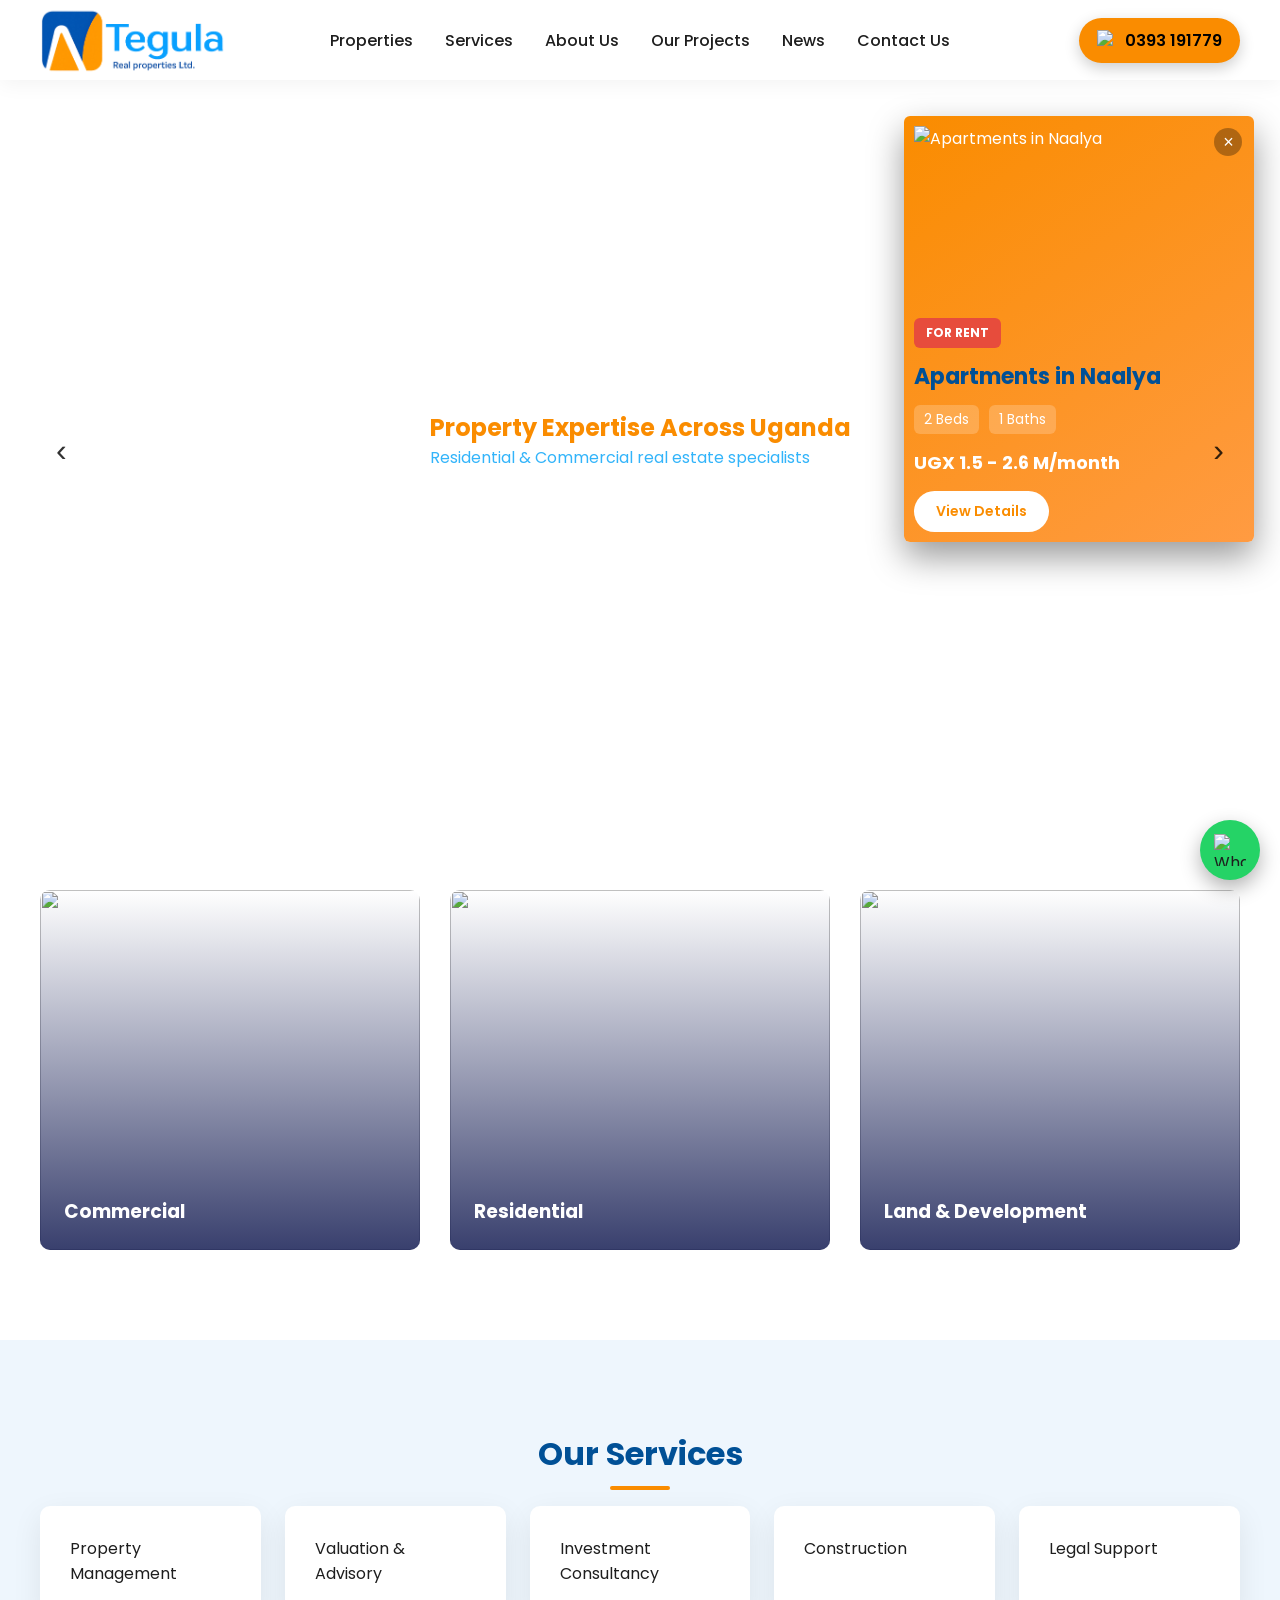
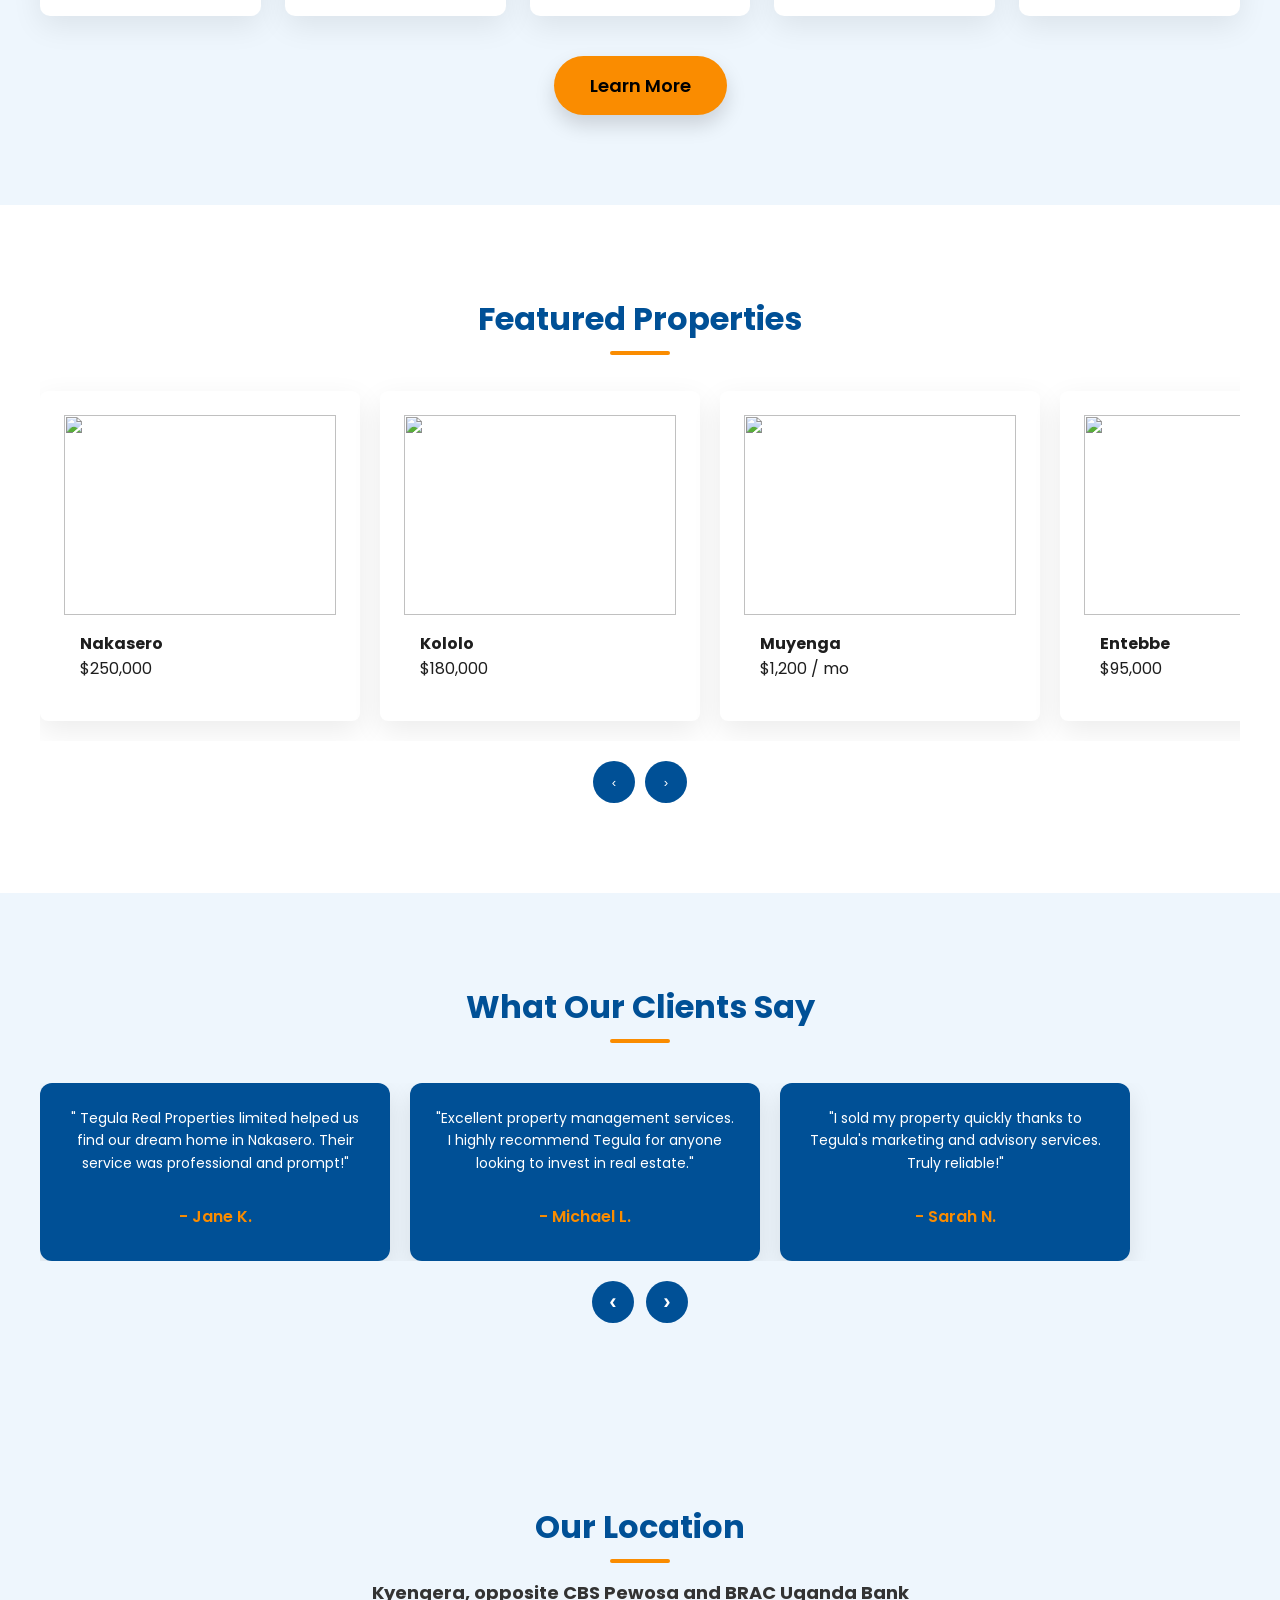
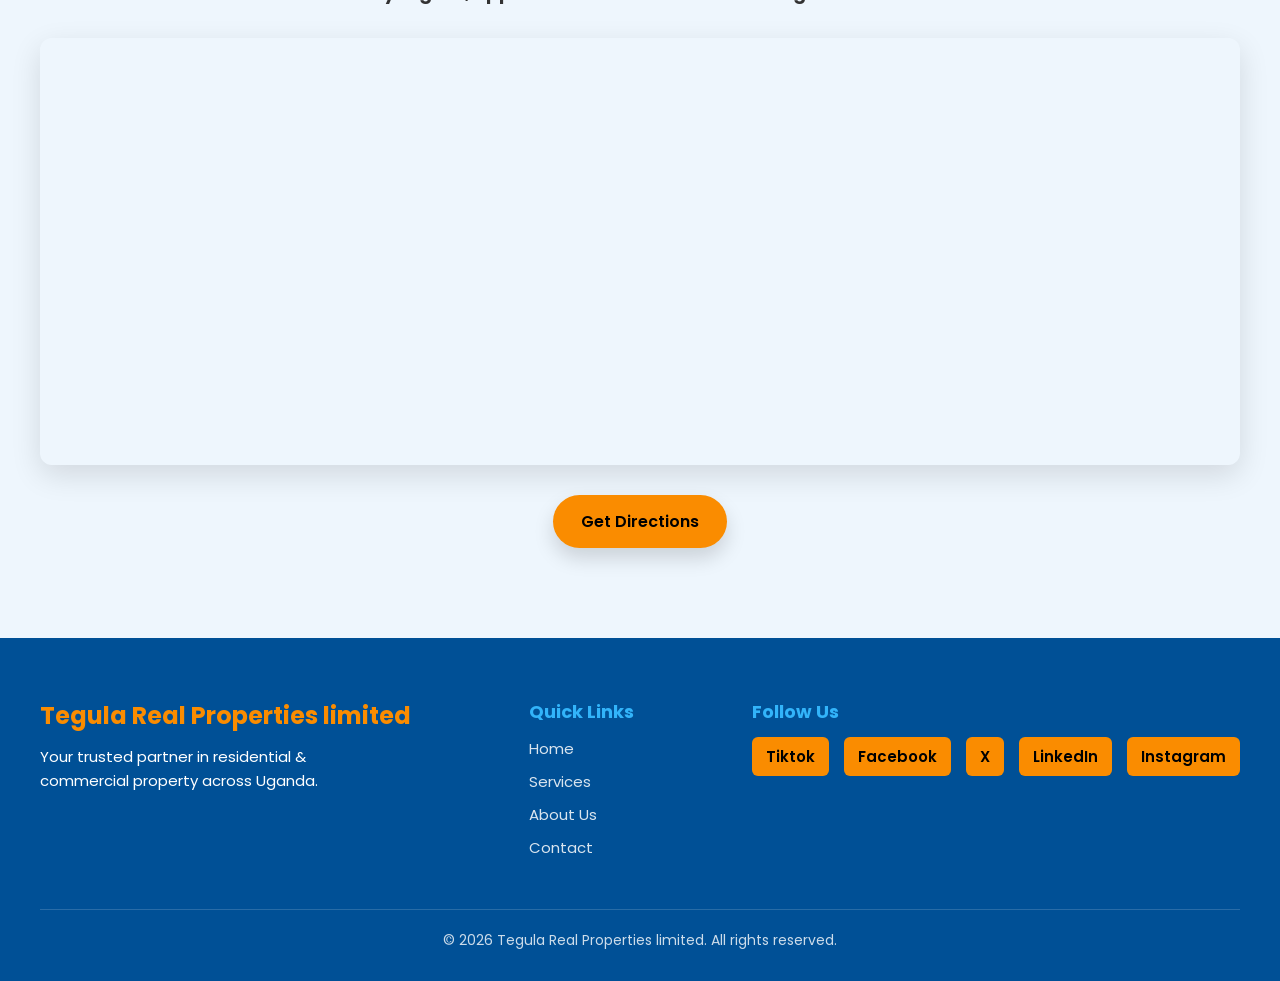
==== index.html @ c31835d8 "added orange section to hero section" ====
<!DOCTYPE html>
<html lang="en">
<head>
  <meta charset="UTF-8" />
  <meta name="viewport" content="width=device-width, initial-scale=1.0" />
  <title> Tegula Real Properties limited</title>
  <link rel="preconnect" href="https://fonts.googleapis.com">
  <link rel="preconnect" href="https://fonts.gstatic.com" crossorigin>
  <link href="https://fonts.googleapis.com/css2?family=Poppins:wght@300;400;500;600;700&display=swap" rel="stylesheet">
  <link rel="stylesheet" href="css/style.css" />
</head>
<body>


  <!-- Header -->
  <header class="header">
    <div class="nav">
  <div class="logo">
  <a href="/">
    <img src="images/logo (1).png" alt="Tegula Real Estate Logo">
  </a>
</div>

  <ul class="menu" id="menu">
    <li class="has-mega">
      <a href="properties.html">Properties</a>
      <div class="mega">
        <div>
          <h4>Residential</h4>
          <a href="#">Buy Home</a>
          <a href="#">Rent Home</a>
          <a href="#">Land for Sales</a>
          <a href="#">New Developments</a>
        </div>
        <div>
          <h4>Commercial</h4>
          <a href="#">Offices</a>
          <a href="#">Retail</a>
          <a href="#">Industrial</a>
        </div>
      </div>
    </li>
    <li><a href="services.html">Services</a></li>
    <li><a href="about.html">About Us</a></li>
    <li><a href="ourProjects.html"> Our Projects</a></li>
      <li><a href="news.html">News</a></li>
    <li><a href="contact.html">Contact Us</a></li>
  </ul>

  <!-- Contact Button -->
  <a href="#"  class="contact-btn">
    <img src="https://img.icons8.com/ios-filled/24/ffffff/phone.png" alt="Call Icon" />
   0393 191779
  </a>
  

  <!-- Hamburger for mobile -->
  <button class="hamburger" id="hamburger">
    <span></span><span></span><span></span>
  </button>
</div>

  </header>

  <!-- Hero -->
 <!-- Hero Carousel -->
<section class="hero-carousel">
  <div class="carousel-slides">

    <!-- Slide 1 -->
    <div class="hero-slide active" style="background-image: url('https://res.cloudinary.com/detidz8zk/image/upload/v1769344446/DSC_0732_house_2_kdxwvy.webp');">
      <div class="orange-swipe"></div>

      <div class="hero-content">
        <h1>Property Expertise Across Uganda</h1>
        <p>Residential & Commercial real estate specialists</p>
      </div>
    </div>

    <!-- Slide 2 -->
    <div class="hero-slide" style="background-image: url('https://res.cloudinary.com/detidz8zk/image/upload/v1769344452/unnamed_1_lubowa_bhptth.webp');">
      <div class="orange-swipe"></div>

      <div class="hero-content">
        <h1>Find Your Dream Home</h1>
        <p>Luxury and affordable options available</p>
      </div>
    </div>

    <!-- Slide 3 -->
    <div class="hero-slide" style="background-image: url('https://res.cloudinary.com/detidz8zk/image/upload/v1769344445/2021-03-07_gardens_xfcafj.webp');">
      <div class="orange-swipe"></div>

      <div class="hero-content">
        <h1>Commercial Spaces for Your Business</h1>
        <p>Prime locations across Kampala</p>
      </div>
    </div>

  </div>

  <!-- 🔶 ORANGE PROPERTY CARD -->
  <!-- Floating Orange Card -->
  <div class="property-card">
    <div class="tag">For Sale</div>
    <h2>3 Bedroom Apartment</h2>
    <ul class="features">
      <li>3 Beds</li>
      <li>2 Baths</li>
      <li>1200 sqft</li>
    </ul>
    <div class="price">$350,000</div>
    <a href="/ourProjects.html" class="cta-btn">View Details</a>
  </div>
</section>


  <!-- Carousel Controls-->
  <div class="hero-controls">
    <button class="prev-slide">‹</button>
    <button class="next-slide">›</button>
  </div>
   
</section>


<!-- Floating WhatsApp Button -->
<a href="https://wa.me/256748922497" target="_blank" class="whatsapp-float">
    <img src="https://img.icons8.com/ios-filled/32/ffffff/whatsapp.png" alt="WhatsApp">
  </a>




  <!-- Market Tiles -->
  <section class="section reveal">
    <div class="tiles">
      <div class="tile">
        <img src="https://res.cloudinary.com/detidz8zk/image/upload/v1769344453/apartment_4_rdo51n.webp" />
        <div class="overlay"><h3>Commercial</h3></div>
      </div>
      <div class="tile">
        <img src="https://res.cloudinary.com/detidz8zk/image/upload/v1769344434/2022-12-05_house_3_caa3pz.webp" />
        <div class="overlay"><h3>Residential</h3></div>
      </div>
      <div class="tile">
        <img src="https://res.cloudinary.com/detidz8zk/image/upload/v1769344434/2024-01-02_1_tuzawh.webp" />
        <div class="overlay"><h3>Land & Development</h3></div>
      </div>
    </div>
  </section>

  <!-- Services -->
  <section id="services" class="section muted reveal">
    <h2 class="center">Our Services</h2>
    <div class="grid-4">
      <div class="service-card">Property Management</div>
      <div class="service-card">Valuation & Advisory</div>
      <div class="service-card">Investment Consultancy</div>
      <div class="service-card">Construction</div>
      <div class="service-card">Legal Support</div>
    </div>

    <div class="cta-container">
  <a href="services.html" class="cta-button">Learn More</a>
</div>

  </section>

  <!-- Featured Properties -->
  <section class="section reveal">
    <h2 class="center">Featured Properties</h2>
    <div class="carousel">
      <div class="track" id="track">
        <div class="card"><img src="https://images.unsplash.com/photo-1580587771525-78b9dba3b914?q=80&w=1200"><div class="info"><strong>Nakasero</strong><br/>$250,000</div></div>
        <div class="card"><img src="https://images.unsplash.com/photo-1600585154340-be6161a56a0c?q=80&w=1200"><div class="info"><strong>Kololo</strong><br/>$180,000</div></div>
        <div class="card"><img src="https://images.unsplash.com/photo-1599423300746-b62533397364?q=80&w=1200"><div class="info"><strong>Muyenga</strong><br/>$1,200 / mo</div></div>
        <div class="card"><img src="https://images.unsplash.com/photo-1502005229762-cf1b2da7c5d6?q=80&w=1200"><div class="info"><strong>Entebbe</strong><br/>$95,000</div></div>
      </div>
    </div>
    <div class="controls">
      <button onclick="slide(-1)">‹</button>
      <button onclick="slide(1)">›</button>
    </div>
  </section>

<!-- Testimonials -->
<section id="testimonials" class="section muted reveal">
  <h2 class="center">What Our Clients Say</h2>
  <div class="testimonial-carousel">
    <div class="testimonial-track" id="testimonialTrack">
      <div class="testimonial-card">
        <p>" Tegula Real Properties limited helped us find our dream home in Nakasero. Their service was professional and prompt!"</p>
        <h4>- Jane K.</h4>
      </div>
      <div class="testimonial-card">
        <p>"Excellent property management services. I highly recommend Tegula for anyone looking to invest in real estate."</p>
        <h4>- Michael L.</h4>
      </div>
      <div class="testimonial-card">
        <p>"I sold my property quickly thanks to Tegula's marketing and advisory services. Truly reliable!"</p>
        <h4>- Sarah N.</h4>
      </div>
    </div>
  </div>
  <div class="testimonial-controls">
    <button onclick="testimonialSlide(-1)">‹</button>
    <button onclick="testimonialSlide(1)">›</button>
  </div>
</section>



  <!-- Insights 
  <section id="insights" class="section muted reveal">
    <h2 class="center">Insights</h2>
    <div class="grid-3">
      <article class="insight">Uganda Property Market Outlook</article>
      <article class="insight">Commercial Trends 2026</article>
      <article class="insight">Residential Investment Guide</article>
    </div>
  </section>
-->
  <!-- Reports 
  <section id="reports" class="section reveal">
    <h2 class="center">Market Reports</h2>
    <div class="grid-3">
      <div class="report">Kampala Office Report</div>
      <div class="report">Retail Market Review</div>
      <div class="report">Land & Development Brief</div>
    </div>
  </section>
-->
  <!-- Location Map -->
  
<!-- Location Map Section -->
<section id="location" class="section muted reveal">
  <h2 class="center">Our Location</h2>
  <p class="center"><strong>Kyengera, opposite CBS Pewosa and BRAC Uganda Bank</strong></p>

  <div style="max-width:1200px; margin:30px auto; overflow:hidden; border-radius:12px; box-shadow:0 10px 30px rgba(0,0,0,.12)">
    <iframe
      src="https://www.google.com/maps?q=Kyengera%20CBS%20Poweza%20BRAC&output=embed"
      width="100%"
      height="420"
      style="border:0"
      allowfullscreen=""
      loading="lazy"
      referrerpolicy="no-referrer-when-downgrade">
    </iframe>
  </div>

  <div style="text-align:center; margin-top:20px;">
    <a href="https://www.google.com/maps/dir/?api=1&destination=Kyengera%20CBS%20Poweza%20BRAC" 
       target="_blank" 
       style="display:inline-block; padding:14px 28px; background:var(--accent); color:#000; font-weight:600; border-radius:30px; box-shadow:0 10px 20px rgba(0,0,0,.15); text-decoration:none;">
      Get Directions
    </a>
  </div>
</section>





  <!-- Footer -->
  <footer id="contact">
  <div class="footer-container">
    <!-- About / Company Info -->
    <div class="footer-about">
      <h3> Tegula Real Properties limited</h3>
      <p>Your trusted partner in residential & commercial property across Uganda.</p>
    </div>

    <!-- Quick Links -->
    <div class="footer-links">
      <h4>Quick Links</h4>
      <ul>
        <li><a href="/">Home</a></li>
        <li><a href="services.html">Services</a></li>
        <li><a href="about.html">About Us</a></li>
        
        
        <li><a href="contact.html">Contact</a></li>
      </ul>
    </div>

    <!-- Social Media -->
    <div class="footer-social">
      <h4>Follow Us</h4>
      <div class="social-icons">
        <a href="https://www.tiktok.com/@tegula39" target="_blank">Tiktok</a>
        <a href="#" target="_blank">Facebook</a>
        <a href="#" target="_blank">X</a>
        <a href="www.linkedin.com/in/tegula-real-properties-limited-7178b33a7" target="_blank">LinkedIn</a>
        <a href="#" target="_blank">Instagram</a>
      </div>
    </div>
  </div>

  <div class="footer-bottom">
    <p>© 2026  Tegula Real Properties limited. All rights reserved.</p>
  </div>
</footer>


  <script src="js/script.js"></script>
  <script src="js/popup.js"></script>
</body>
</html>
---- css/style.css ----
:root{
  --primary:#005096;
  --accent:#FA8C00;
  --light:#ffffff;
  --muted:#eef6fd;
  --text:#1e1e1e;
  --sky:#32B4FA;
}

*{margin:0;padding:0;box-sizing:border-box}
body{
  font-family:Poppins,system-ui,sans-serif;
  color:var(--text);
  background:#fff;
}
a{text-decoration:none;color:inherit}
img{display:block;max-width:100%}

.container{max-width:1200px;margin:auto}

h2{
  color: #FA8C00;
}

/* Top Bar */
.top-bar{
  background:var(--primary);
  color:#fff;
  font-size:13px
}
.top-bar .container{
  display:flex;justify-content:flex-end;gap:20px;padding:8px 40px
}

/* Header */
.header{
  position:sticky;top:0;background:#fff;z-index:50;
  box-shadow:0 4px 20px rgba(0,0,0,.05)
}


/* Header Navigation */
.nav {
  height: 80px;                 /* ← CONTROL NAV HEIGHT HERE */
  display: flex;
  align-items: center;
  justify-content: space-between;
  padding: 0 40px;   
}

.logo,
.logo a,
.logo img {
  margin: 0;
  padding: 0;
  line-height: 0;
}

.logo {
  height: 100%;
  display: flex;
  align-items: center;
}

.logo img {
  max-height: 70px;             /* MUST be smaller than nav height */
  width: auto;
  object-fit: contain;
  display: block;
}



/* Center the menu items */
.menu {
  position: absolute;
  left: 50%;
  transform: translateX(-50%);
  display: flex;
  gap: 28px;
  list-style: none;
}

/* Menu Hover Effect */
.menu li a {
  position: relative;
  transition: color 0.3s ease;
}

.menu li a:hover {
  color: var(--accent); /* Orange color #F16D34 */
}

.menu li a::after {
  content: "";
  position: absolute;
  left: 0;
  bottom: -4px; /* slightly below the text */
  width: 0;
  height: 3px;
  background: var(--accent);
  transition: width 0.3s ease;
}

.menu li a:hover::after {
  width: 100%;
}


/* About Us Hero */
.hero.about-hero {
  height:50vh; /* smaller height */
  display:flex;
  align-items:center;
  justify-content:center;
  position:relative;
  text-align:center;
  color:#fff;
  padding:0 20px;
}

.hero.about-hero::before {
  content:"";
  position:absolute; inset:0;
  background:url('/images/hero2.jpg') center/cover no-repeat;
  opacity:0.6; /* lighter overlay */
}

.hero.about-hero::after {
  content:"";
  position:absolute; inset:0;
  background:rgba(22,30,84,0.4); /* subtle overlay using your primary color */
}

.hero.about-hero .hero-content {
  position:relative;
  z-index:2;
}

.about-hero ~ .section {
  opacity:1 !important;
  transform:none !important;
}

.tiles .tile .overlay {
  background: linear-gradient(180deg, transparent, rgba(22,30,84,0.85));
}

/* Section Animations */
.fade-slide {
  opacity: 0;
  transform: translateY(40px);
  transition: all 1s ease-out;
}

.fade-slide.visible {
  opacity: 1;
  transform: translateY(0);
}

.section h2 {
  color: var(--primary);
  font-size: 32px;
  margin-bottom: 16px;
  position: relative;
}

.section h2::after {
  content: '';
  width: 60px;
  height: 4px;
  background: var(--accent);
  display: block;
  margin: 8px auto 0;
  border-radius: 2px;
}

.section p {
  font-size: 18px;
  line-height: 1.6;
  color: #333;
  max-width: 800px;
  margin: 0 auto 30px;
  text-align: center;
}

/* Cards for Mission / Vision */
.card {
  background: var(--light);
  padding: 24px;
  border-radius: 12px;
  box-shadow: 0 10px 30px rgba(0,0,0,.08);
  transition: all 0.3s ease;
  margin: 20px auto;
  max-width: 500px;
}

.card:hover {
  transform: translateY(-8px) scale(1.02);
  box-shadow: 0 15px 35px rgba(0,0,0,.12);
}

/* About Tegula Section */
#about-tegula p {
  font-size: 18px;
  line-height: 1.8;
  color: #333;
  max-width: 900px;
  margin: 0 auto;
  text-align: center;
}
#about-tegula h2 {
  color: var(--primary);
  font-size: 34px;
  margin-bottom: 20px;
  position: relative;
}
#about-tegula h2::after {
  content: '';
  width: 80px;
  height: 4px;
  background: var(--accent);
  display: block;
  margin: 10px auto 0;
  border-radius: 2px;
}
.about-text {
  max-width: 900px;
  margin: 0 auto 24px;
  font-size: 16px;
  line-height: 1.8;
  color: #333;
}

.highlight {
  color: var(--accent); /* #F16D34 */
  font-weight: 600;
}



/* Scroll reveal for JS */
@media (prefers-reduced-motion: no-preference) {
  .fade-slide { will-change: opacity, transform; }
}




/* Contact Button */
.contact-btn {
  display: flex;
  align-items: center;
  gap: 8px;
  background: var(--accent);
  color: #000;
  font-weight: 600;
  padding: 10px 18px;
  border-radius: 30px;
  text-decoration: none;
  box-shadow: 0 5px 15px rgba(0,0,0,.2);
  transition: transform .3s, box-shadow .3s;
}

.contact-btn img {
  width: 20px;
  height: 20px;
}

.contact-btn:hover {
  transform: translateY(-2px);
  box-shadow: 0 8px 20px rgba(0,0,0,.3);
}

/* Desktop alignment */
.nav {
  display: flex;
  align-items: center;
  justify-content: space-between;
  position: relative;
}

/* Keep menu centered */
.menu {
  position: absolute;
  left: 50%;
  transform: translateX(-50%);
  display: flex;
  gap: 28px;
  list-style: none;
}

/* Mobile adjustments */
@media(max-width:900px){
  .contact-btn {
    display: none; /* hide on mobile if necessary */
  }
}

/* Floating WhatsApp Button */
.whatsapp-float {
  position: fixed;
  bottom: 20px;
  right: 20px;
  width: 60px;
  height: 60px;
  background: #25D366; /* WhatsApp green */
  border-radius: 50%;
  display: flex;
  align-items: center;
  justify-content: center;
  box-shadow: 0 8px 20px rgba(0,0,0,0.3);
  z-index: 999;
  transition: transform 0.3s, box-shadow 0.3s;
}

.whatsapp-float img {
  width: 32px;
  height: 32px;
}

.whatsapp-float:hover {
  transform: translateY(-3px);
  box-shadow: 0 12px 25px rgba(0,0,0,0.4);
}

/* ================= CONTACT PAGE STYLES ================= */

/* Office Card */
.service-card {
  background: #fff;
  padding: 32px 28px;
  border-radius: 18px;
  box-shadow: 0 12px 30px rgba(0,0,0,0.08);
  transition: transform .3s ease, box-shadow .3s ease;
}

.service-card:hover {
  transform: translateY(-6px);
  box-shadow: 0 18px 40px rgba(0,0,0,0.12);
}

.service-card h3 {
  color: var(--primary);
  font-size: 22px;
  margin-bottom: 16px;
}

.service-card p {
  font-size: 15px;
  line-height: 1.7;
  color: #444;
}

.service-card p strong {
  color: var(--primary);
}

/* Contact Form */
.contact-form {
  margin-top: 10px;
}

.contact-form input,
.contact-form textarea {
  width: 100%;
  padding: 14px 16px;
  border-radius: 12px;
  border: 1px solid #ddd;
  font-family: inherit;
  font-size: 14px;
  outline: none;
  transition: border .25s ease, box-shadow .25s ease;
}

.contact-form input:focus,
.contact-form textarea:focus {
  border-color: var(--accent);
  box-shadow: 0 0 0 3px rgba(241,109,52,0.15);
}

.contact-form textarea {
  resize: vertical;
}

.contact-form button {
  background: linear-gradient(135deg, var(--accent), #ff8b5c);
  color: #000;
  border: none;
  padding: 14px 36px;
  border-radius: 40px;
  font-weight: 600;
  letter-spacing: .4px;
  cursor: pointer;
  transition: transform .25s ease, box-shadow .25s ease;
}

.contact-form button:hover {
  transform: translateY(-2px);
  box-shadow: 0 12px 25px rgba(0,0,0,.18);
}

/* VALUES SECTION */
/* VALUES SECTION */
.values-section {
  background: #f8f9fc;
  width: 100%;
}

.values-intro {
  max-width: 800px;
  margin: 0 auto 50px;
  font-size: 16px;
  color: #555;
}

/* Grid */
.values-grid {
  display: grid;
  grid-template-columns: repeat(auto-fit, minmax(260px, 1fr));
  gap: 30px;
}

/* Cards */
.value-card {
  background: #ffffff;
  padding: 32px;
  border-radius: 14px;
  box-shadow: 0 12px 30px rgba(0, 0, 0, 0.08);
  border-top: 4px solid var(--accent);
  opacity: 1;
  visibility: visible;
}

.value-card h3 {
  color: var(--primary);
  margin-bottom: 12px;
  font-size: 20px;
}

.value-card p {
  color: #444;
  font-size: 15px;
  line-height: 1.6;
}

/* Hover effect (professional, subtle) */
.value-card:hover {
  transform: translateY(-6px);
  transition: 0.3s ease;
}

/* PAGE HERO */
.page-hero {
  height: 60vh;
  background: linear-gradient(
      rgba(22, 30, 84, 0.85),
      rgba(22, 30, 84, 0.85)
    ),
    url("https://images.unsplash.com/photo-1501183638710-841dd1904471?q=80&w=1920")
      center / cover no-repeat;
  display: flex;
  align-items: center;
  justify-content: center;
  text-align: center;
  color: #fff;
}

.page-hero-content {
  max-width: 900px;
  padding: 20px;
}

.page-hero h1 {
  font-size: clamp(42px, 6vw, 72px);
  font-weight: 800;
  letter-spacing: 1px;
  margin-bottom: 12px;
  text-transform: uppercase;
}

.page-hero h1 span {
  color: var(--accent); /* Orange highlight */
}

.page-hero p {
  font-size: 18px;
  opacity: 0.95;
  font-weight: 400;
}
.reveal:not(.visible) {
  opacity: 1;
  transform: none;
}


/* Mobile */
@media (max-width: 768px) {
  .page-hero {
    height: 50vh;
  }

  .page-hero h1 {
    font-size: 36px;
  }

  .page-hero p {
    font-size: 16px;
  }
}



/* Responsive */
@media (max-width: 768px) {
  .grid-3 {
    grid-template-columns: 1fr;
  }

  .service-card[style*="grid-column"] {
    grid-column: auto !important;
  }
}

/* Active Menu Link */
.menu a.active {
  color: var(--accent);
}

.menu a.active::after {
  content: "";
  position: absolute;
  left: 0;
  bottom: -4px;
  width: 100%;
  height: 3px;
  background: var(--accent);
}




.logo{font-weight:700;font-size:22px;color:var(--primary)}

.menu{display:flex;gap:28px;list-style:none}
.menu li{position:relative}
.menu a{font-weight:500;padding:8px 2px;display:block}



/* Mega Menu */
.mega{
  position:absolute;left:0;top:100%;
  width:600px;background:var(--primary);color:#fff;
  padding:30px;display:grid;grid-template-columns:1fr 1fr;gap:30px;
  opacity:0;transform:translateY(10px);
  pointer-events:none;transition:.3s
}
.has-mega:hover .mega{
  opacity:1;transform:translateY(0);pointer-events:auto
}
.mega h4{margin-bottom:10px;color:var(--accent)}
.mega a{display:block;margin:6px 0;font-size:14px;color:#fff;opacity:.9}

/* Hero */
.hero-carousel {
  position: relative;
  height: 80vh;
  overflow: hidden;
}

.carousel-slides {
  position: relative;
  width: 100%;
  height: 100%;
}

.hero-slide {
  position: absolute;
  inset: 0;
  background-size: cover;
  background-position: center;
  opacity: 0;
  transform: scale(1.05);
  transition: opacity 5s ease, transform 5s ease;
  display: flex;
  justify-content: center;
  align-items: center;
}

.hero-slide.active {
  opacity: 1;
  transform: scale(1);
}

.hero-slide::after {
  content: "";
  position: absolute;
  inset: 0;
 
}
/* Hero Text Animation */
.hero-content h1,
.hero-content p {
  opacity: 0;
  transform: translateY(40px);
  transition: all 1s ease;
}

/* When slide is active, show text */
.hero-slide.active .hero-content h1 {
  opacity: 1;
  transform: translateY(0);
  color: var(--accent); /* Accent color for headings */
}

.hero-slide.active .hero-content p {
  opacity: 1;
  transform: translateY(0);
  color: var(--sky); /* Sky color for paragraph */
}

/* Optionally add delay to paragraph for stagger effect */
.hero-slide.active .hero-content p {
  transition-delay: 0.3s;
}

/* Search box fade in with text */
.hero-slide.active .search-box {
  opacity: 1;
  transform: translateY(0);
  transition: all 1s ease 0.6s;
}

.search-box {
  opacity: 0;
  transform: translateY(20px);
}


.hero-controls {
  position: absolute;
  width: 100%;
  top: 50%;
  transform: translateY(-50%);
  display: flex;
  justify-content: space-between;
  padding: 0 40px;
  z-index: 10;
}

.hero-controls button {
  background: transparent;
  border: none;
  color: #000;
  font-size: 32px;
  padding: 10px 16px;
  border-radius: 50%;
  cursor: pointer;
  opacity: 0.8;
  transition: opacity 0.3s;
}

.hero-controls button:hover {
  opacity: 1;
}

@media (max-width: 900px) {
  .hero-content h1 { font-size: 34px; }
  .hero-content p { font-size: 16px; }
  .hero-controls { padding: 0 20px; }
}


/* Search */
.search-box{
  background:#fff;box-shadow:0 30px 60px rgba(0,0,0,.15);
  border-radius:6px;margin-top:30px;
  display:flex;overflow:hidden;max-width:720px;width:100%
}
.search-box input{
  flex:1;padding:16px;border:none;outline:none;font-size:15px
}
.search-box button{
  padding:0 28px;border:none;background:var(--accent);
  color:#000;font-weight:600;cursor:pointer
}

/* Sections */
.section{padding:90px 40px}
.muted{background:var(--muted)}
.center{text-align:center;margin-bottom:30px}

/* Call to Action Button */
.cta-container {
  text-align: center;
  margin-top: 40px;
}

.cta-button {
  display: inline-block;
  padding: 16px 36px;
  background: var(--accent); /* F16D34 */
  color: #000;
  font-weight: 600;
  font-size: 18px;
  border-radius: 30px;
  box-shadow: 0 10px 20px rgba(0,0,0,0.15);
  transition: all 0.3s ease;
  text-decoration: none;
}

.cta-button:hover {
  transform: translateY(-3px);
  box-shadow: 0 15px 25px rgba(0,0,0,0.2);
}


/* Tiles */
.tiles{
  display:grid;grid-template-columns:repeat(auto-fit,minmax(280px,1fr));
  gap:30px
}
.tile{position:relative;overflow:hidden;border-radius:10px;cursor:pointer}
.tile img{width:100%;height:360px;object-fit:cover;transition:.6s}
.tile:hover img{transform:scale(1.08)}
.tile .overlay{
  position:absolute;inset:0;
  background:linear-gradient(180deg,transparent,rgba(22,30,84,.85));
  display:flex;align-items:flex-end;padding:24px;color:#fff
}

/* Grids */
.grid-4,.grid-3{display:grid;gap:24px}
.grid-4{grid-template-columns:repeat(auto-fit,minmax(220px,1fr))}
.grid-3{grid-template-columns:repeat(auto-fit,minmax(260px,1fr))}

.service-card,.insight,.report{
  background:#fff;padding:30px;border-radius:10px;
  box-shadow:0 10px 30px rgba(0,0,0,.08);
  transition:.3s
}
.service-card:hover,.insight:hover,.report:hover{
  transform:translateY(-6px)
}

/* Carousel */
.carousel{overflow:hidden}
.track{display:flex;transition:transform .6s ease}
.card{
  min-width:320px;margin-right:20px;background:#fff;border-radius:8px;
  box-shadow:0 10px 30px rgba(0,0,0,.08);overflow:hidden
}
.card img{height:200px;width:100%;object-fit:cover}
.card .info{padding:16px}
.controls{
  display:flex;justify-content:center;gap:10px;margin-top:20px
}
.controls button{
  width:42px;height:42px;border-radius:50%;
  border:none;background:var(--primary);color:#fff;cursor:pointer
}

/* Footer */
/* Footer */
footer {
  background: var(--primary); /* #161E54 */
  color: #fff;
  padding: 60px 40px 30px;
  font-size: 15px;
}

.footer-container {
  display: flex;
  flex-wrap: wrap;
  justify-content: space-between;
  max-width: 1200px;
  margin: auto;
  gap: 30px;
}

.footer-about h3 {
  font-size: 24px;
  color: var(--accent); /* #F16D34 */
  margin-bottom: 12px;
}

.footer-about p {
  max-width: 320px;
  line-height: 1.6;
}

.footer-links h4,
.footer-social h4 {
  font-size: 18px;
  color: var(--sky); /* #77BEF0 */
  margin-bottom: 12px;
}

.footer-links ul {
  list-style: none;
  padding: 0;
}

.footer-links li {
  margin-bottom: 10px;
}

.footer-links a {
  color: #fff;
  opacity: 0.85;
  transition: all 0.3s ease;
}

.footer-links a:hover {
  color: var(--accent);
  opacity: 1;
}

.footer-social .social-icons {
  display: flex;
  gap: 15px;
}

.footer-social a {
  background: var(--accent);
  color: #000;
  padding: 8px 14px;
  border-radius: 6px;
  font-weight: 600;
  text-decoration: none;
  transition: all 0.3s ease;
}

.footer-social a:hover {
  background: var(--sky);
  color: #000;
}

.footer-bottom {
  text-align: center;
  margin-top: 40px;
  border-top: 1px solid rgba(255,255,255,0.2);
  padding-top: 20px;
  font-size: 14px;
  opacity: 0.8;
}


/* Testimonials */
.testimonial-carousel {
  overflow: hidden;
  margin-top: 40px;
}

.testimonial-track {
  display: flex;
  transition: transform 0.5s ease;
  gap: 20px;
}

.testimonial-card {
  min-width: 300px;
  max-width: 400px;
  background: var(--primary);
  color: #fff;
  border-radius: 12px;
  padding: 30px;
  box-shadow: 0 10px 25px rgba(0,0,0,.1);
  flex-shrink: 0;
  text-align: center;
  position: relative;
}

.testimonial-card h4 {
  margin-top: 15px;
  font-weight: 600;
  color: var(--accent);
}

.testimonial-controls {
  display: flex;
  justify-content: center;
  gap: 10px;
  margin-top: 20px;
}

.testimonial-controls button {
  width: 42px;
  height: 42px;
  border-radius: 50%;
  border: none;
  background: var(--primary);
  color: #fff;
  cursor: pointer;
  font-size: 18px;
}

@media(max-width:900px){
  .testimonial-card {min-width: 260px;}
}


/* Mobile Footer */
@media(max-width:900px){
  .footer-container {
    flex-direction: column;
    align-items: center;
    text-align: center;
  }

  .footer-about p {
    max-width: 100%;
  }

  .footer-links ul {
    display: inline-block;
    padding: 0;
  }

  .footer-social .social-icons {
    justify-content: center;
  }
}
/* PROJECTS PAGE */
.project-card {
  background: #fff;
  border-radius: 14px;
  box-shadow: 0 12px 30px rgba(0,0,0,0.08);
  overflow: hidden;
  transition: transform 0.3s ease;
}

.project-card:hover {
  transform: translateY(-6px);
}

.project-card img {
  width: 100%;
  height: 220px;
  object-fit: cover;
}

.project-card .content {
  padding: 20px;
}

.project-card h3 {
  color: var(--primary);
  margin-bottom: 8px;
}

.project-card p {
  font-size: 14px;
  color: #444;
}

.badge {
  display: inline-block;
  padding: 4px 10px;
  font-size: 12px;
  border-radius: 20px;
  margin-bottom: 10px;
  font-weight: 600;
}

.badge.sale { background: #eaf4ff; color: #005096; }
.badge.rent { background: #fff4e5; color: #fa8c00; }
.badge.completed { background: #e7f8ef; color: #1f7a4d; }

.client {
  margin-top: 12px;
  font-weight: 600;
  color: var(--accent);
}
/* ===== FILTER & SEARCH BAR ===== */
.project-controls {
  display: flex;
  flex-wrap: wrap;
  gap: 16px;
  justify-content: space-between;
  align-items: center;
  margin: 30px 0 40px;
}

/* Search box */
.project-search {
  flex: 1;
  min-width: 260px;
  position: relative;
}

.project-search input {
  width: 100%;
  padding: 14px 18px;
  border-radius: 30px;
  border: 1px solid #ddd;
  font-size: 15px;
  outline: none;
  transition: all 0.3s ease;
}

.project-search input:focus {
  border-color: var(--accent);
  box-shadow: 0 0 0 3px rgba(241,109,52,0.15);
}

/* Filter buttons */
.project-filters {
  display: flex;
  gap: 12px;
  flex-wrap: wrap;
}

.project-filters button {
  padding: 10px 20px;
  border-radius: 30px;
  border: 1px solid var(--primary);
  background: transparent;
  color: var(--primary);
  font-weight: 500;
  cursor: pointer;
  transition: all 0.3s ease;
}

.project-filters button:hover,
.project-filters button.active {
  background: var(--accent);
  color: #000;
  border-color: var(--accent);
}
/* ===== LOAD MORE BUTTON ===== */
.load-more-container {
  text-align: center;
  margin-top: 50px;
}

.load-more-btn {
  padding: 14px 36px;
  border-radius: 30px;
  background: var(--primary);
  color: #fff;
  font-weight: 600;
  font-size: 16px;
  border: none;
  cursor: pointer;
  box-shadow: 0 10px 25px rgba(0,0,0,0.15);
  transition: all 0.3s ease;
}

.load-more-btn:hover {
  background: var(--accent);
  color: #000;
  transform: translateY(-3px);
  box-shadow: 0 15px 30px rgba(0,0,0,0.2);
}
.project-controls {
  display: flex;
  gap: 15px;
  justify-content: center;
  align-items: center;
  margin: 30px auto 40px;
  flex-wrap: wrap;
}
.project-controls input[type="text"] {
  padding: 12px 15px;
  min-width: 260px;
  border-radius: 8px;
  border: 1px solid #ddd;
  font-family: 'Poppins', sans-serif;
  font-size: 14px;
  outline: none;
  transition: all 0.3s ease;
}

.project-controls input[type="text"]:focus {
  border-color: #FA8112;
  box-shadow: 0 0 0 2px rgba(250, 129, 18, 0.15);
}
.project-controls select {
  padding: 12px 15px;
  min-width: 180px;
  border-radius: 8px;
  border: 1px solid #ddd;
  font-family: 'Poppins', sans-serif;
  font-size: 14px;
  background: #fff;
  cursor: pointer;
  transition: all 0.3s ease;
}

.project-controls select:focus {
  border-color: #161E54;
  box-shadow: 0 0 0 2px rgba(22, 30, 84, 0.15);
}

.cta-btn {
  background: #FA8112;
  color: #fff;
  border: none;
  padding: 12px 35px;
  border-radius: 50px;
  font-size: 14px;
  font-weight: 500;
  cursor: pointer;
  transition: all 0.3s ease;
}

.cta-btn:hover {
  background: #161E54;
  transform: translateY(-2px);
}

@media (max-width: 768px) {
  .project-controls {
    flex-direction: column;
    gap: 12px;
  }

  .project-controls input,
  .project-controls select {
    width: 100%;
    max-width: 350px;
  }
}
.news-card {
  background: #fff;
  padding: 30px;
  border-radius: 16px;
  box-shadow: 0 10px 25px rgba(0,0,0,0.08);
}

.news-badge {
  display: inline-block;
  background: #FA8112;
  color: #fff;
  padding: 6px 14px;
  font-size: 12px;
  font-weight: 600;
  border-radius: 20px;
  margin-bottom: 15px;
}

.testimonial-card {
  background: #fff;
  padding: 30px;
  border-radius: 16px;
  text-align: center;
  box-shadow: 0 10px 25px rgba(0,0,0,0.08);
}

.testimonial-card img {
  width: 90px;
  height: 90px;
  border-radius: 50%;
  object-fit: cover;
  margin-bottom: 15px;
}

.client-type {
  color: #FA8112;
  font-weight: 600;
  margin-bottom: 10px;
}


/* ===== News Page Specific ===== */
.badge {
  position: absolute;
  top: 16px;
  right: 16px;
  background: var(--accent);
  color: #fff;
  padding: 4px 10px;
  font-size: 12px;
  border-radius: 20px;
  font-weight: 600;
}

.client-img {
  width: 80px;
  height: 80px;
  border-radius: 50%;
  object-fit: cover;
  margin-bottom: 15px;
}

/* Payment Plans Cards */
#paymentPlans .card {
  position: relative;
  background: #fff;
  border-radius: 16px;
  padding: 24px 20px;
  box-shadow: 0 8px 25px rgba(0,0,0,0.08);
  transition: transform 0.3s, box-shadow 0.3s;
  text-align: left;
}

#paymentPlans .card:hover {
  transform: translateY(-5px);
  box-shadow: 0 15px 35px rgba(0,0,0,0.12);
}

#paymentPlans .card h3 {
  color: var(--primary);
  margin-bottom: 12px;
  font-size: 20px;
}

#paymentPlans .card p {
  font-size: 15px;
  line-height: 1.6;
  color: #444;
}

#paymentPlans .card .badge {
  position: absolute;
  top: 16px;
  right: 16px;
  background: var(--accent);
  color: #fff;
  font-size: 12px;
  font-weight: 600;
  padding: 4px 10px;
  border-radius: 20px;
}

/* Happy Clients Carousel */
.testimonial-carousel {
  overflow: hidden;
  position: relative;
}

.testimonial-track {
  display: flex;
  gap: 20px;
  transition: transform 0.5s ease;
}

.testimonial-card {
  min-width: 300px;
  max-width: 350px;
  background: var(--primary);
  color: #fff;
  border-radius: 12px;
  padding: 24px;
  box-shadow: 0 10px 25px rgba(0,0,0,.1);
  flex-shrink: 0;
  text-align: center;
}

.testimonial-card img {
  width: 80px;
  height: 80px;
  border-radius: 50%;
  object-fit: cover;
  margin-bottom: 12px;
  border: 3px solid var(--accent);
}

.testimonial-card h4 {
  margin-bottom: 8px;
  font-weight: 600;
  color: var(--accent);
}

.testimonial-card p {
  font-size: 14px;
  line-height: 1.6;
  color: #fff;
}

.testimonial-controls {
  display: flex;
  justify-content: center;
  gap: 12px;
  margin-top: 20px;
}

.testimonial-controls button {
  width: 42px;
  height: 42px;
  border-radius: 50%;
  border: none;
  background: var(--primary);
  color: #fff;
  cursor: pointer;
  font-size: 22px;
  font-weight: bold;
}

@media(max-width:900px){
  .testimonial-card { min-width: 260px; }
}







/* Reveal */
/* Reveal — SAFE VERSION (does not hide content) */
.reveal {
  opacity: 1;
  transform: none;
  transition: 1s;
}

.reveal.visible {
  opacity: 1;
  transform: none;
}
/* === FORCE ABOUT CONTENT TO SHOW === */
.section.fade-slide {
  opacity: 1 !important;
  transform: none !important;
}


/* Mobile */
.hamburger{
  display:none;background:none;border:none;flex-direction:column;gap:6px
}
.hamburger span{
  width:26px;height:3px;background:var(--primary)
}

@media(max-width:900px){
  .menu{
    position:fixed;top:0;right:-100%;
    width:260px;height:100vh;background:#fff;
    flex-direction:column;padding:80px 20px;gap:20px;
    transition:.4s;box-shadow:-10px 0 30px rgba(0,0,0,.1)
  }
  .menu.open{right:0}
  .hamburger{display:flex}
  .mega{
    position:static;width:100%;opacity:1;transform:none;
    pointer-events:auto;background:var(--muted);color:var(--primary)
  }
  .hero h1{font-size:34px}
  .nav{padding:14px 20px}
  .section{padding:60px 20px}
}
@media(max-width:900px){
  .menu {
    position: fixed; /* still slides from right */
    top: 0;
    right: -100%;
    width: 260px;
    height: 100vh;
    flex-direction: column;
    padding: 80px 20px;
    gap: 20px;
    transition: .4s;
    box-shadow: -10px 0 30px rgba(0,0,0,.1);
    transform: none; /* remove centering on mobile */
  }
}



/* FLOATING PROPERTY CARD */
/* HERO */
.hero {
  position: relative;
  height: 80vh;
  background: url('/images/hero2.jpg') center/cover no-repeat;
  display: flex;
  align-items: flex-start; /* align to top */
  justify-content: flex-start;
  padding-left: 40px;
  padding-top: 40px; /* move card upward */
  color: #fff;
}

/* FLOATING PROPERTY CARD */
.property-card {
  position: absolute;
  right: 2%;
  top: 5%; /* move closer to header */
  transform: translateY(0) translateX(100%); /* start off-screen */
  width: 350px; /* bigger width */
  background: linear-gradient(145deg, #FA8C00, #ff9b42);
  color: #fff;
  border-radius: 6px;
  box-shadow: 0 15px 35px rgba(0,0,0,0.4);
  opacity: 0;
  transition: opacity 0.8s ease, transform 0.8s ease;
  z-index: 2;
  font-family: 'Poppins', sans-serif;
  overflow: hidden;
  padding: 10px;
 
}

/* Slide-in state */
.property-card.show {
  opacity: 1;
  transform: translateY(0) translateX(0);
}

/* Property Image */
.property-card img.property-image {
  width: 100%;
  height: 180px;
  object-fit: cover;
  display: block;
}

/* Card content */
.property-card .tag {
  display: inline-block;
  background: #e74c3c;
  padding: 6px 12px;
  font-size: 12px;
  font-weight: bold;
  margin: 12px 0;
  border-radius: 6px;
  text-transform: uppercase;
}

.property-card h2 {
  font-size: 22px;
  margin-bottom: 12px;
  color: #005096;
}

.property-card .features {
  list-style: none;
  padding: 0;
  margin: 0 0 15px 0;
  display: flex;
  gap: 10px;
  flex-wrap: wrap;
}

.property-card .features li {
  font-size: 14px;
  background: rgba(255,255,255,0.2);
  padding: 4px 10px;
  border-radius: 6px;
}

.property-card .price {
  font-size: 18px;
  font-weight: 700;
  margin-bottom: 15px;
}

.property-card .cta-btn {
  background: #fff;
  color: var(--accent);
  padding: 10px 22px;
  border-radius: 30px;
  font-weight: 600;
  text-decoration: none;
  display: inline-block;
  transition: all 0.3s ease;
}

.property-card .cta-btn:hover {
  background: #f1f1f1;
  transform: translateY(-2px);
}


/* Close Button */
.property-card .close-btn {
  position: absolute;
  top: 12px;
  right: 12px;
  background: rgba(0,0,0,0.3);
  color: #fff;
  border: none;
  font-size: 18px;
  width: 28px;
  height: 28px;
  border-radius: 50%;
  cursor: pointer;
  display: flex;
  align-items: center;
  justify-content: center;
  transition: background 0.3s;
}

.property-card .close-btn:hover {
  background: rgba(0,0,0,0.6);
}


/* Responsive */
@media(max-width:900px){
  .property-card {
    position: static;
    transform: none;
    width: 90%;
    margin: 20px auto 0;
  }
  .property-card img.property-image {
    height: 180px;
  }
}
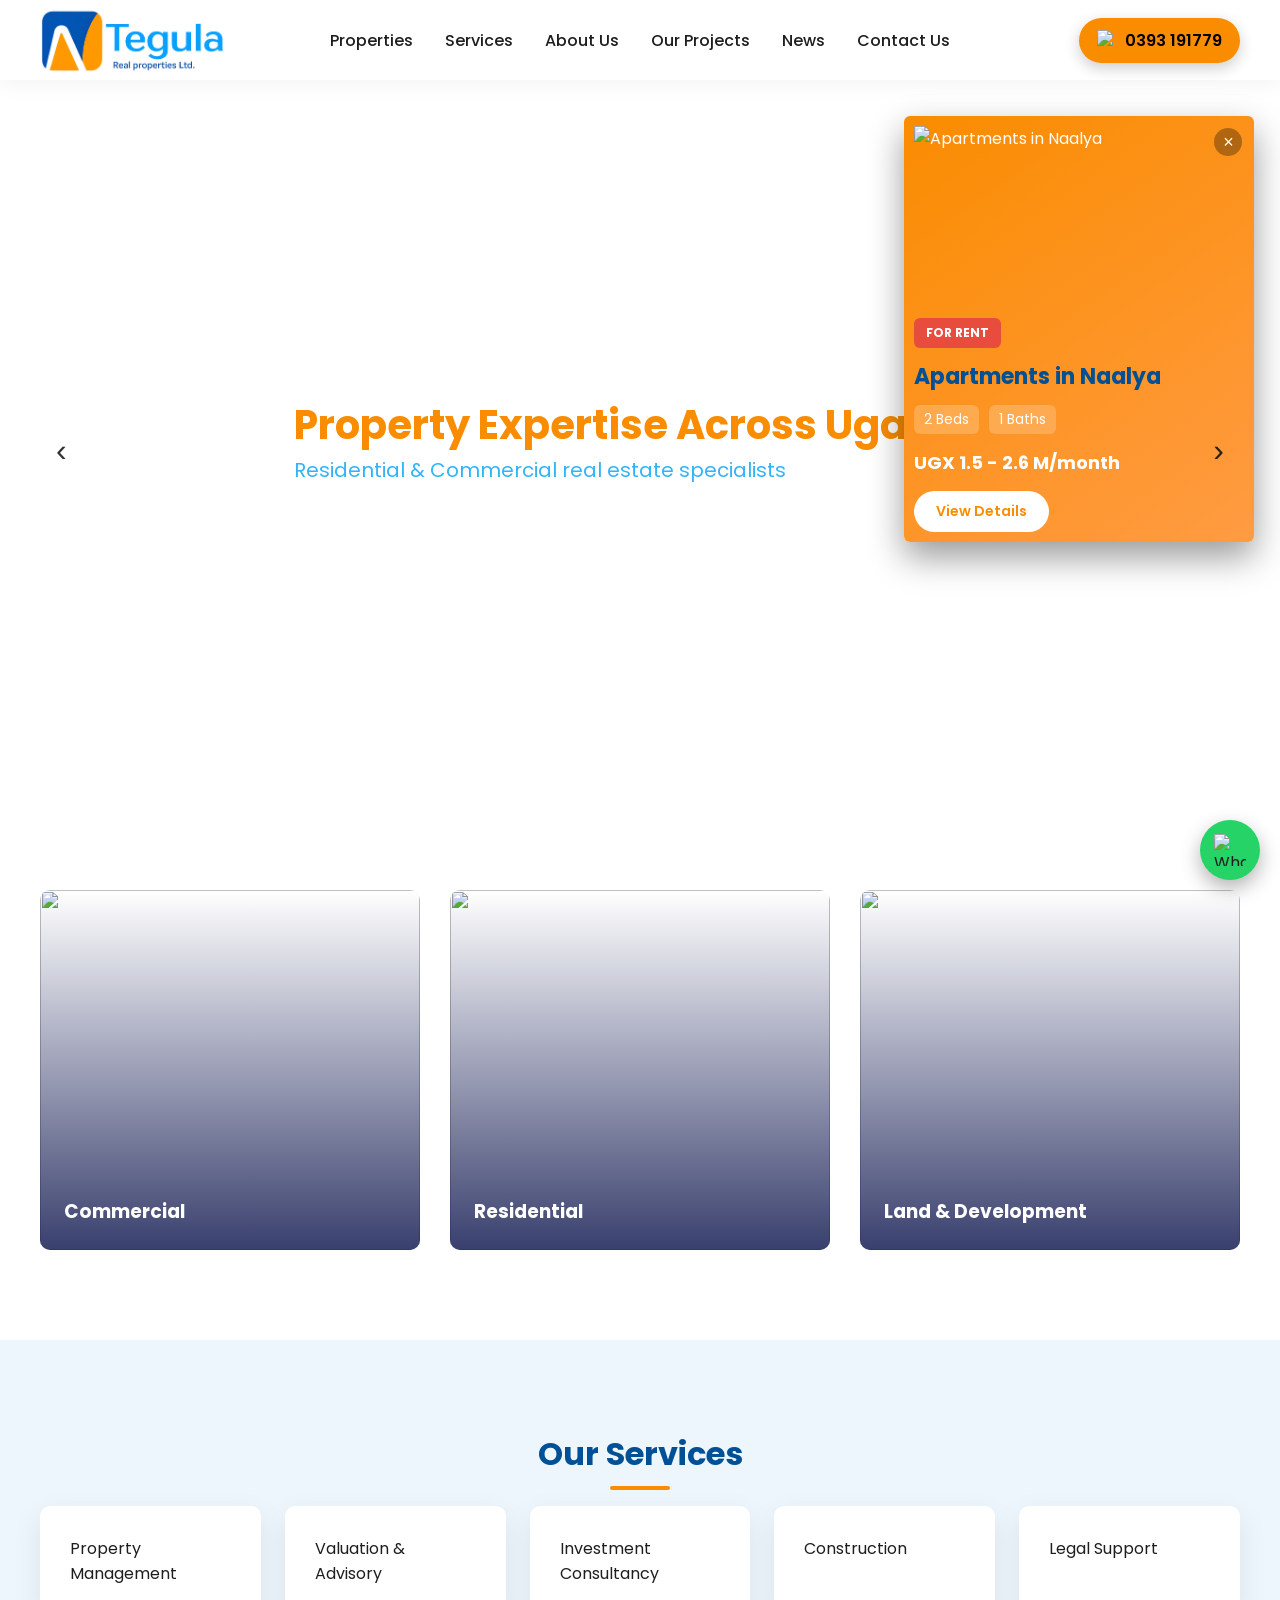
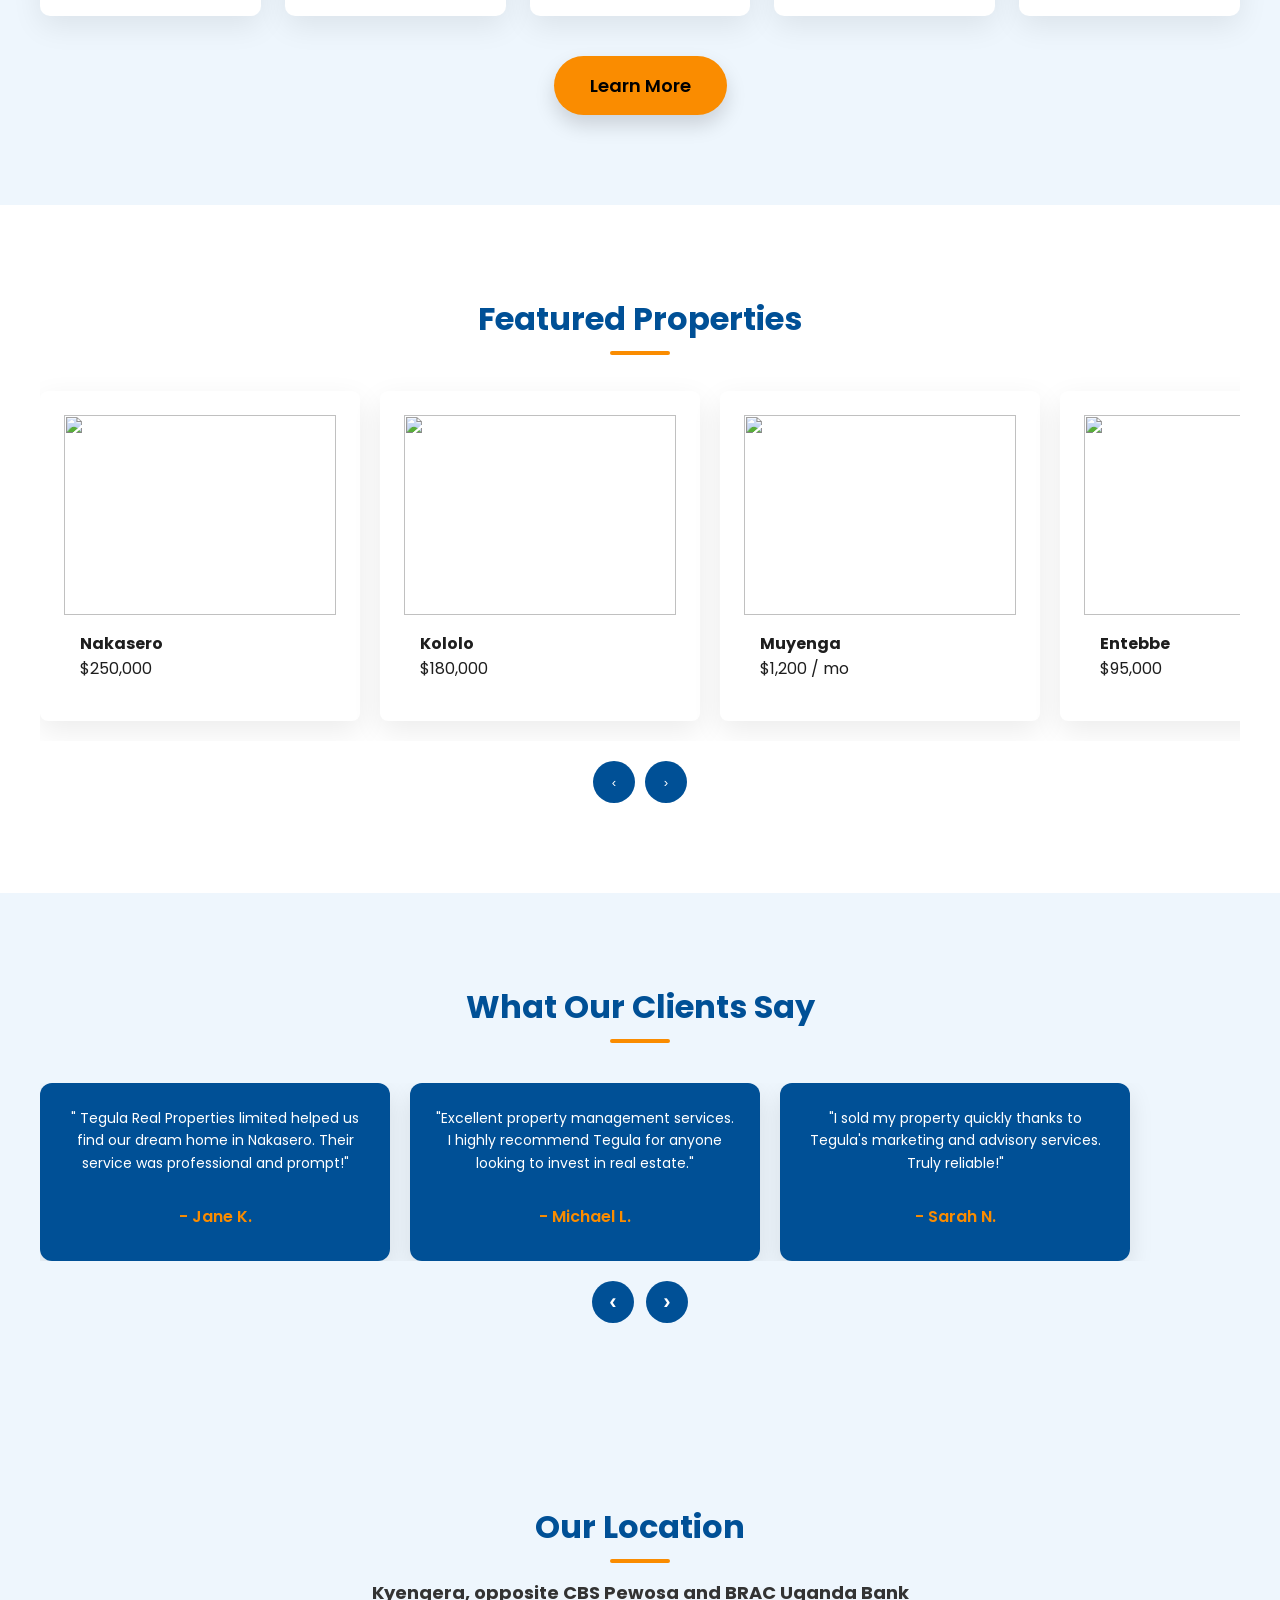
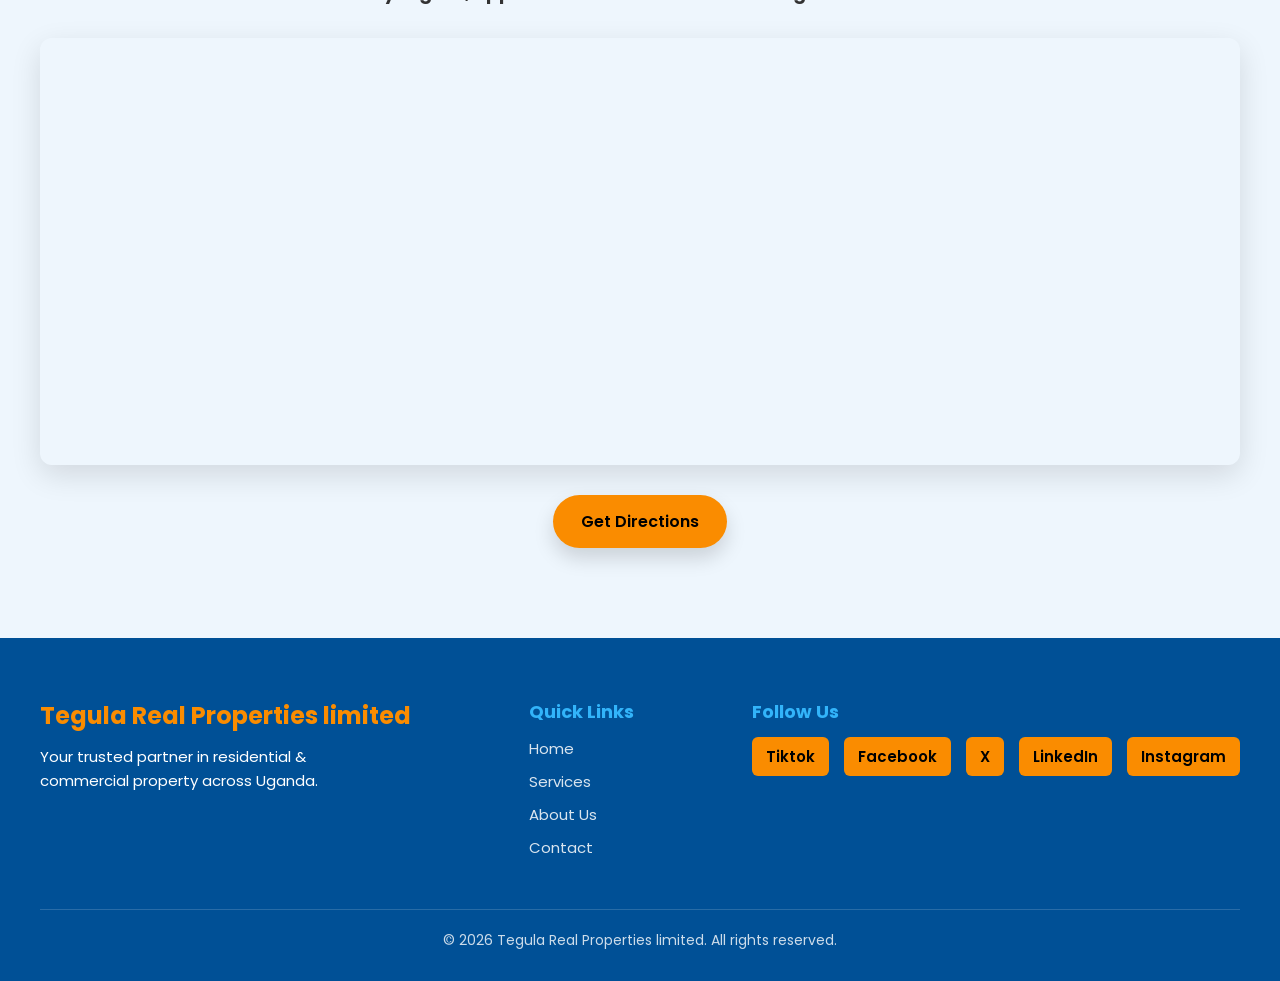
==== commit 30fd9f21: "added orange section to hero section" ====
--- a/index.html
+++ b/index.html
@@ -78,7 +78,7 @@
     </div>
 
     <!-- Slide 2 -->
-    <div class="hero-slide" style="background-image: url('https://res.cloudinary.com/detidz8zk/image/upload/v1769344452/unnamed_1_lubowa_bhptth.webp');">
+    <div class="hero-slide" style="background-image: url('images/homepage\(2\).jpg'); background-position: top center;">
       <div class="orange-swipe"></div>
 
       <div class="hero-content">
--- a/css/style.css
+++ b/css/style.css
@@ -600,11 +600,18 @@
  
 }
 /* Hero Text Animation */
-.hero-content h1,
+.hero-content h1{
+   opacity: 0;
+  transform: translateY(40px);
+  transition: all 1s ease;
+  font-size: 40px;
+}
 .hero-content p {
   opacity: 0;
   transform: translateY(40px);
   transition: all 1s ease;
+  font-size: 20px;
+  
 }
 
 /* When slide is active, show text */
@@ -1501,4 +1508,4 @@
   .property-card img.property-image {
     height: 180px;
   }
-}
+}
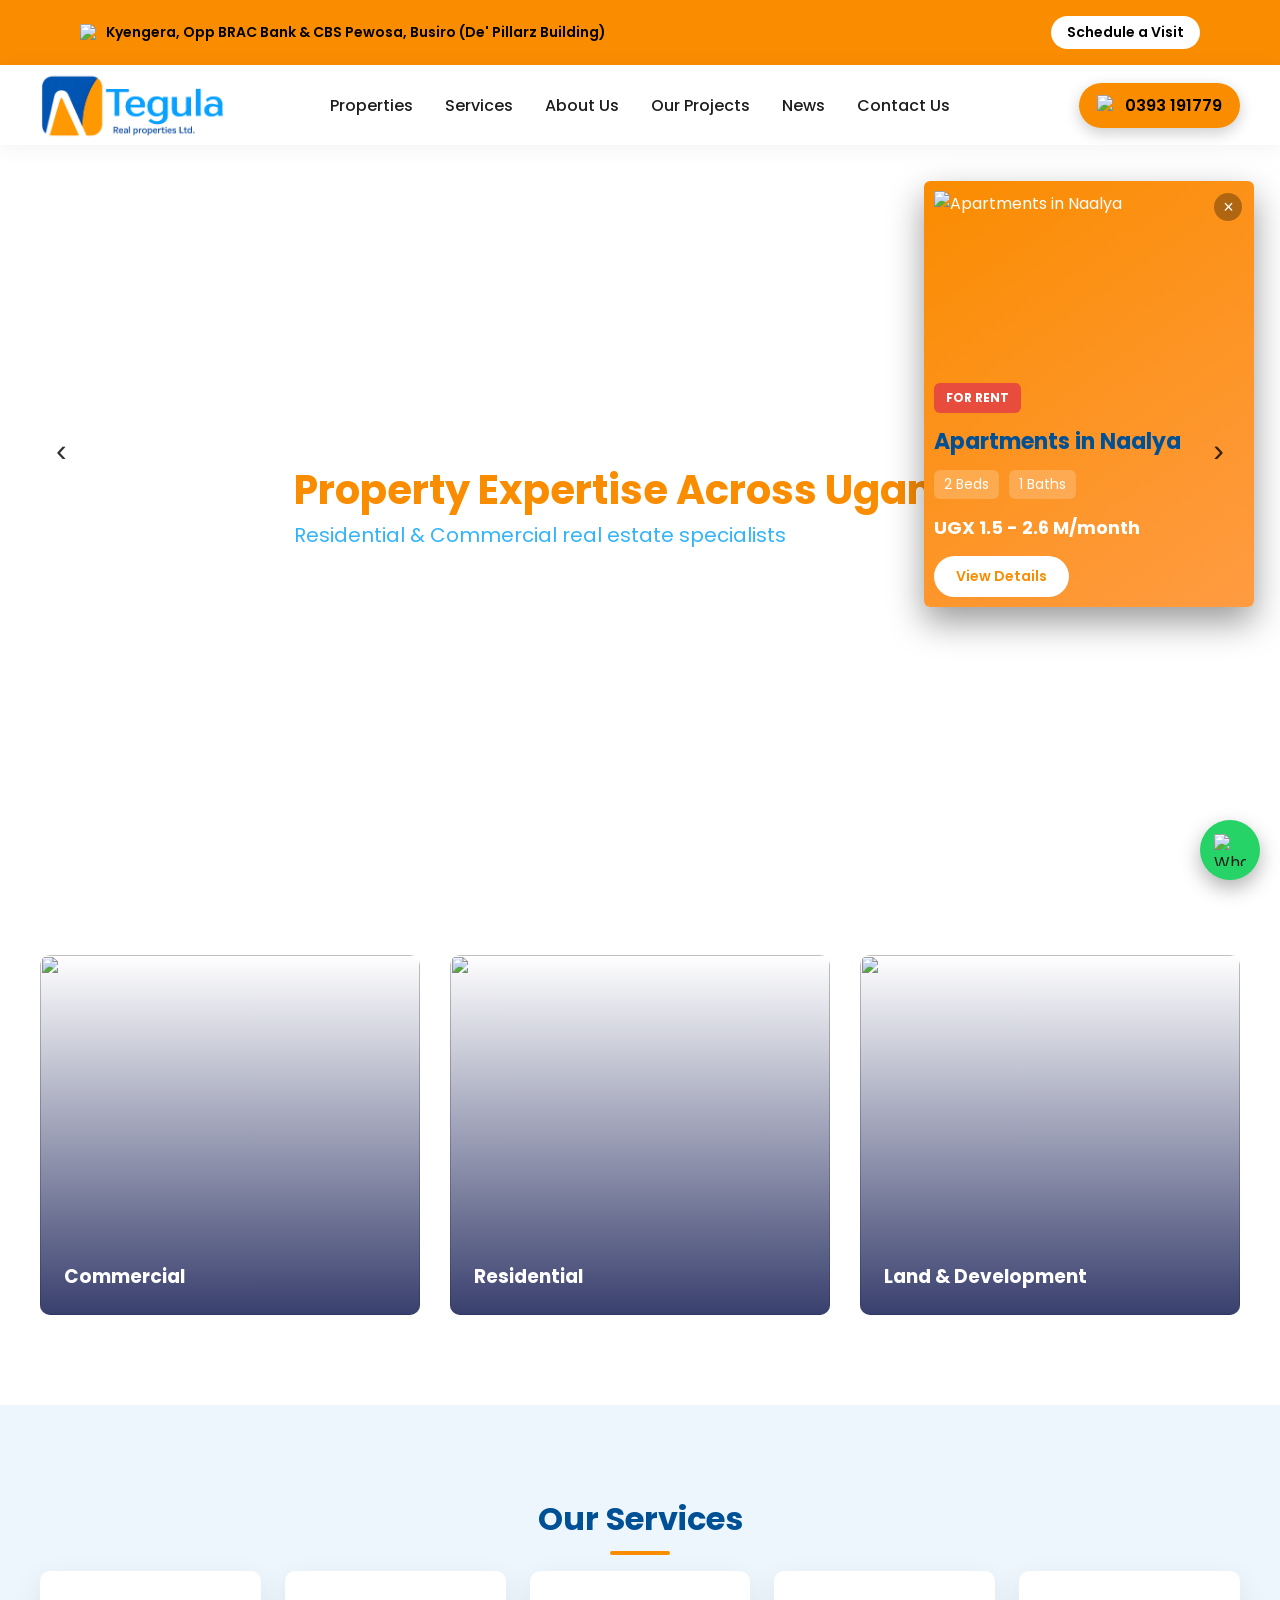
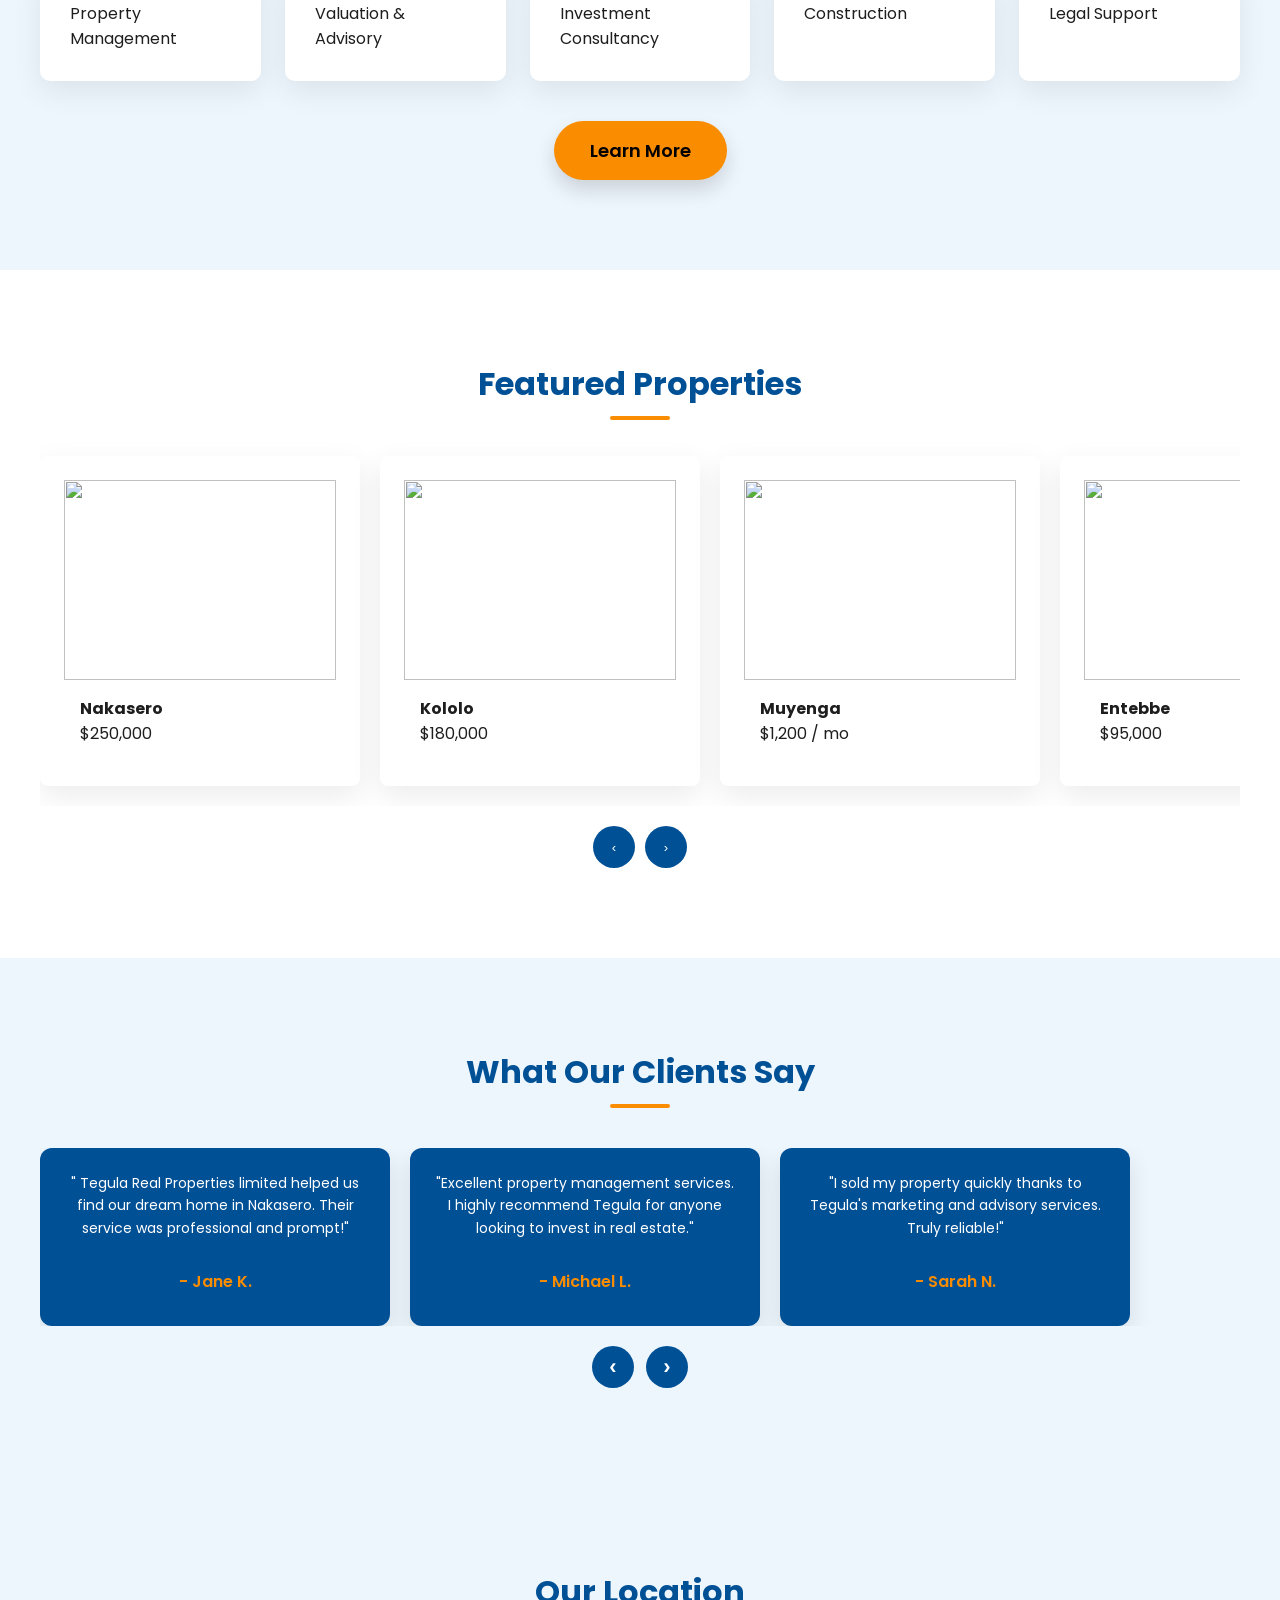
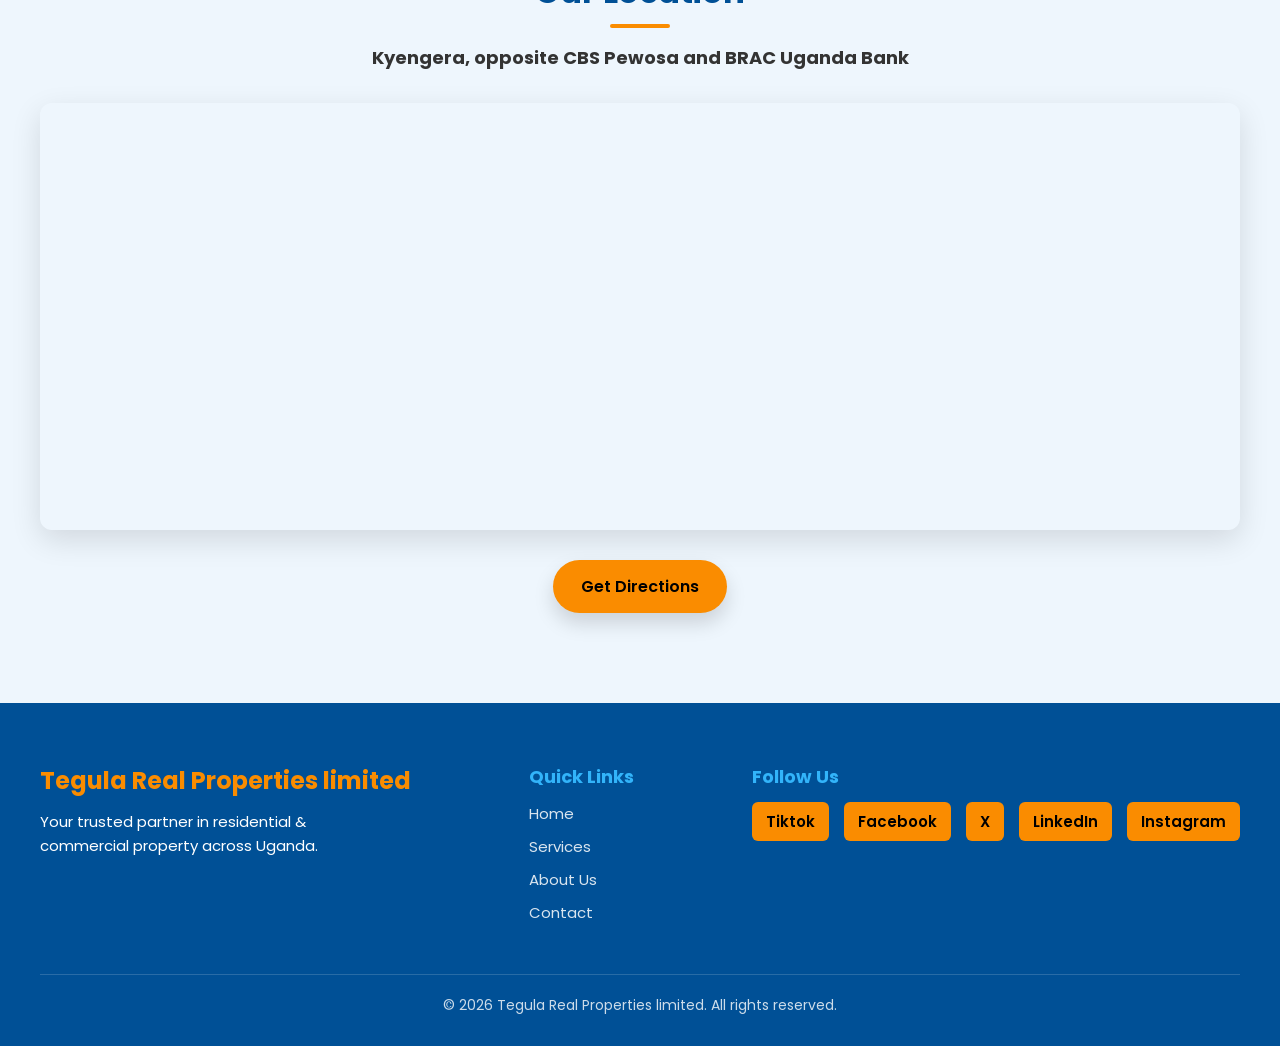
==== commit 8235e7a2: "added orange top  section" ====
--- a/index.html
+++ b/index.html
@@ -10,6 +10,27 @@
   <link rel="stylesheet" href="css/style.css" />
 </head>
 <body>
+
+  <!-- Top Bar / Announcement Bar -->
+
+<div class="top-bar">
+  <div class="container">
+    <span class="top-bar-info">
+      <img src="https://cdn-icons-png.flaticon.com/512/684/684908.png" alt="location icon" class="location-icon">
+      <a 
+        href="https://www.google.com/maps/search/?api=1&query=Kyengera+opp+brac+bank+and+cbs+pewosa+busiro+on+de+pillarz+building" 
+        target="_blank"
+        class="location-link"
+      >
+        Kyengera, Opp BRAC Bank & CBS Pewosa, Busiro (De' Pillarz Building)
+      </a>
+    </span>
+
+    <a href="#" class="cta-btn">Schedule a Visit</a>
+  </div>
+</div>
+
+
 
 
   <!-- Header -->
--- a/css/style.css
+++ b/css/style.css
@@ -1382,13 +1382,15 @@
   color: #fff;
 }
 
+
+
 /* FLOATING PROPERTY CARD */
 .property-card {
   position: absolute;
   right: 2%;
   top: 5%; /* move closer to header */
   transform: translateY(0) translateX(100%); /* start off-screen */
-  width: 350px; /* bigger width */
+  width: 330px; /* bigger width */
   background: linear-gradient(145deg, #FA8C00, #ff9b42);
   color: #fff;
   border-radius: 6px;
@@ -1401,7 +1403,6 @@
   padding: 10px;
  
 }
-
 /* Slide-in state */
 .property-card.show {
   opacity: 1;
@@ -1508,4 +1509,65 @@
   .property-card img.property-image {
     height: 180px;
   }
-}+}
+/* Top Bar */
+/* Top Bar */
+/* Top Bar */
+.top-bar {
+  background: var(--accent); /* orange */
+  color: #fff;
+  font-size: 14px;
+  padding: 8px 0;
+  box-shadow: 0 2px 6px rgba(0,0,0,0.1);
+}
+
+.top-bar .container {
+  display: flex;
+  justify-content: space-between;
+  align-items: center;
+  flex-wrap: wrap;
+  gap: 10px;
+}
+
+/* Location section */
+.top-bar-info {
+  display: flex;
+  align-items: center;
+  gap: 8px;
+}
+
+.location-icon {
+  width: 18px;
+  height: 18px;
+  object-fit: contain;
+}
+
+.location-link {
+  color: #000;
+  font-weight: 600;
+  font-size: 14px;
+  text-decoration: none;
+  transition: color 0.3s ease;
+}
+
+.location-link:hover {
+  color: #fff;
+  text-decoration: underline;
+}
+
+/* CTA button */
+.top-bar a.cta-btn {
+  color: #000;
+  background: #fff;
+  padding: 6px 16px;
+  border-radius: 24px;
+  font-weight: 600;
+  font-size: 14px;
+  text-decoration: none;
+  transition: all 0.3s ease;
+}
+
+.top-bar a.cta-btn:hover {
+  background: #FA6C00;
+  color: #fff;
+}
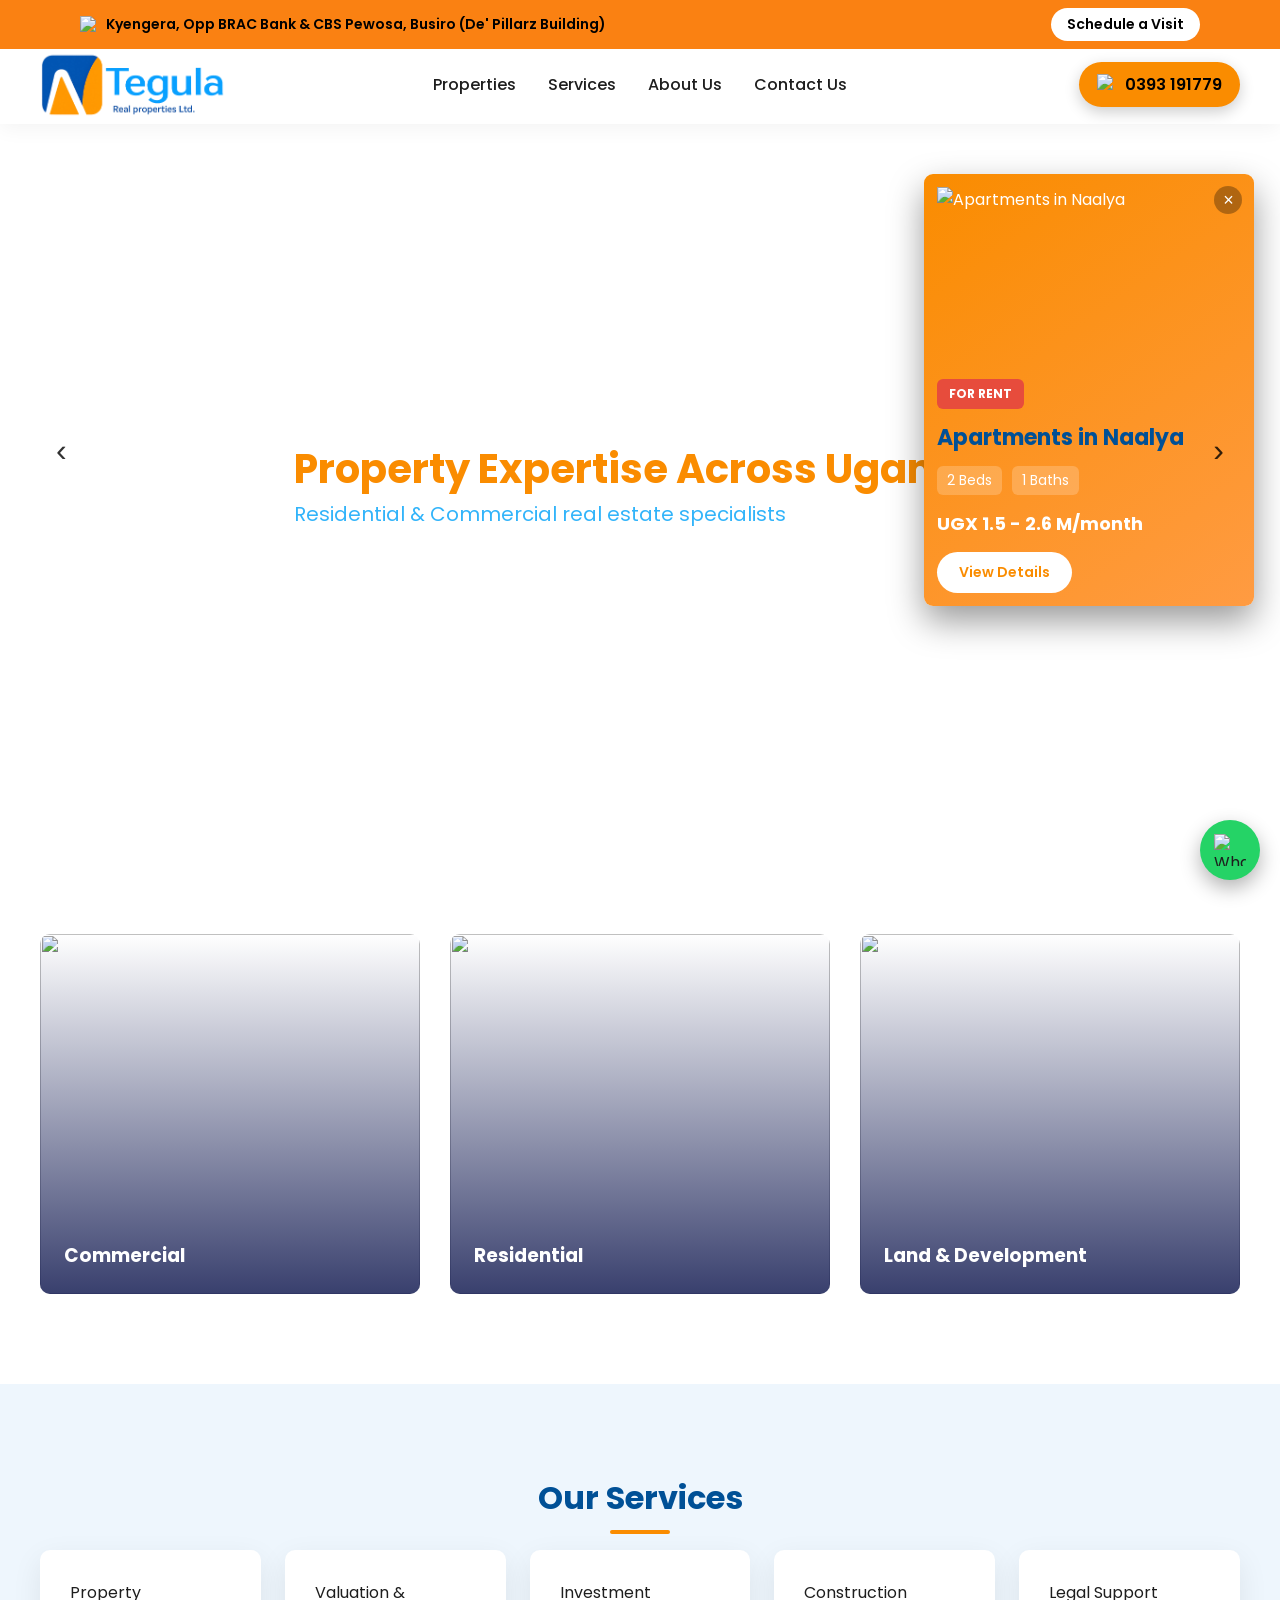
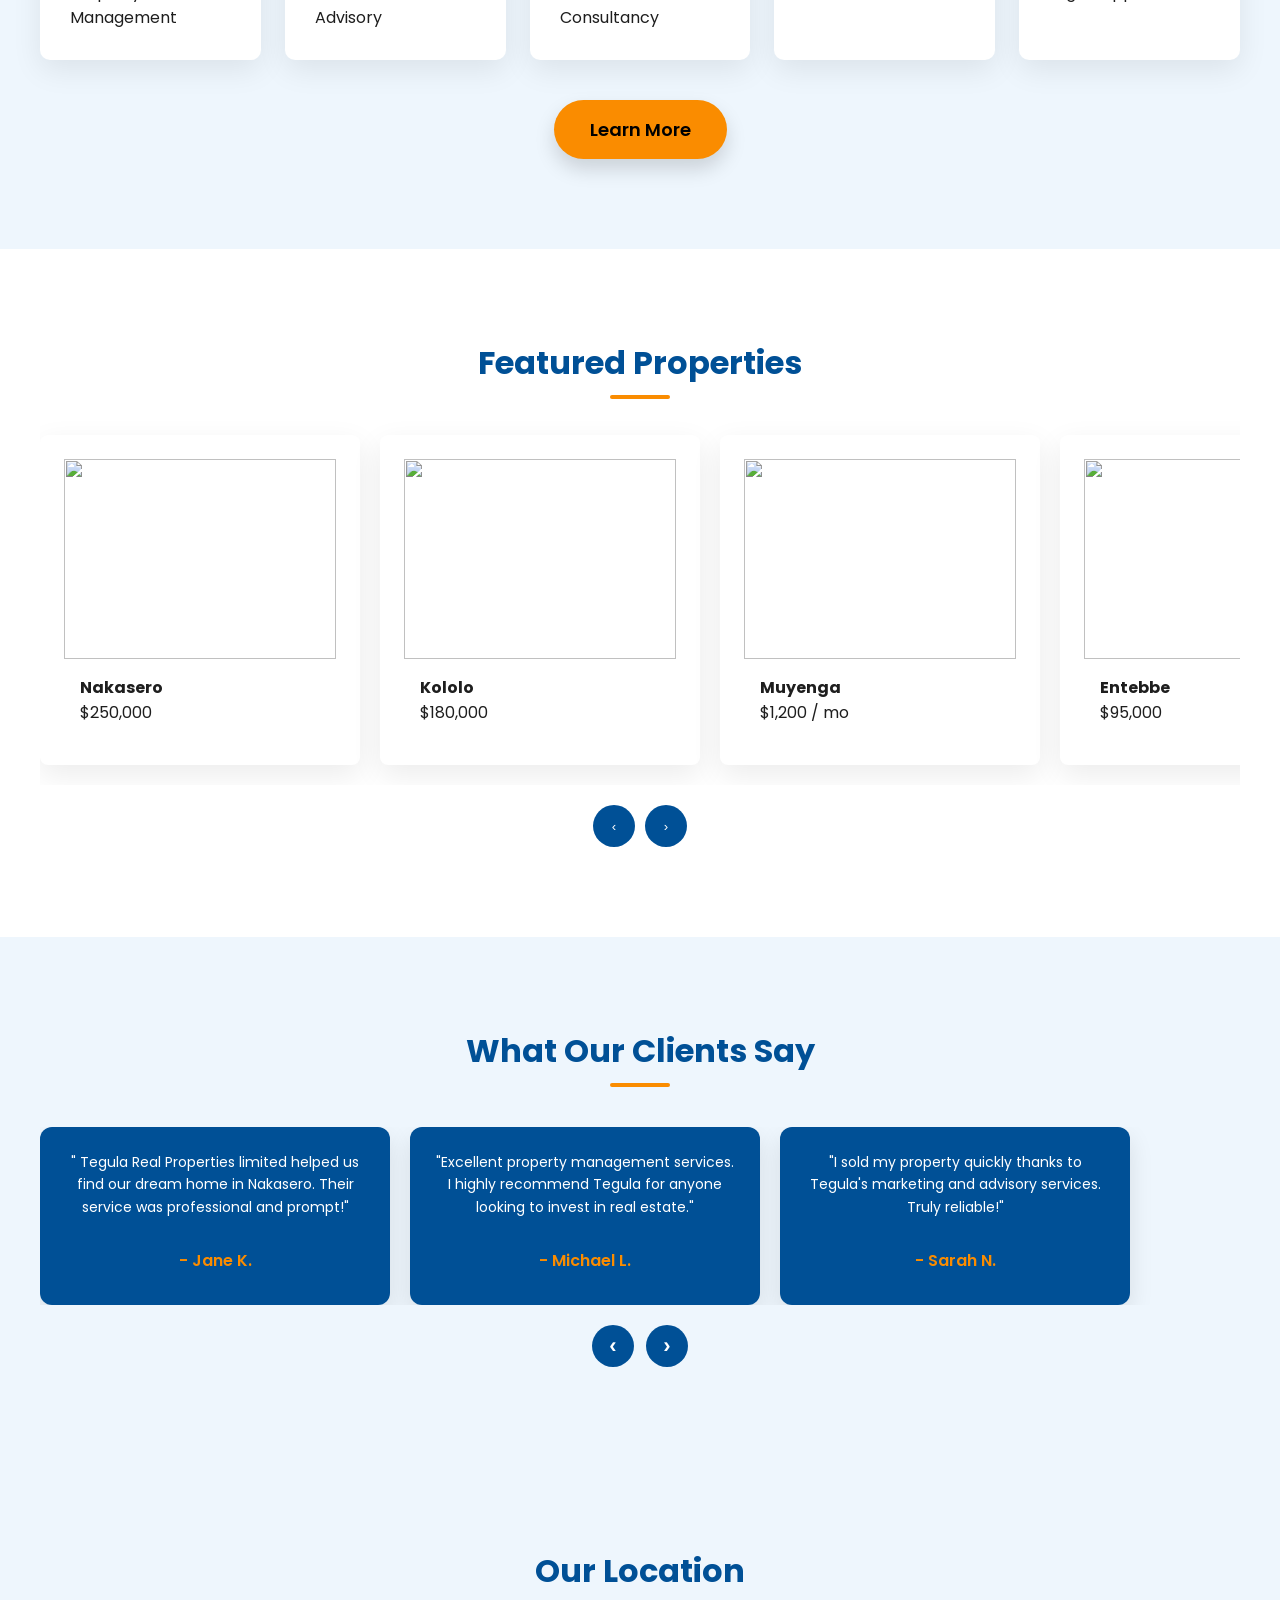
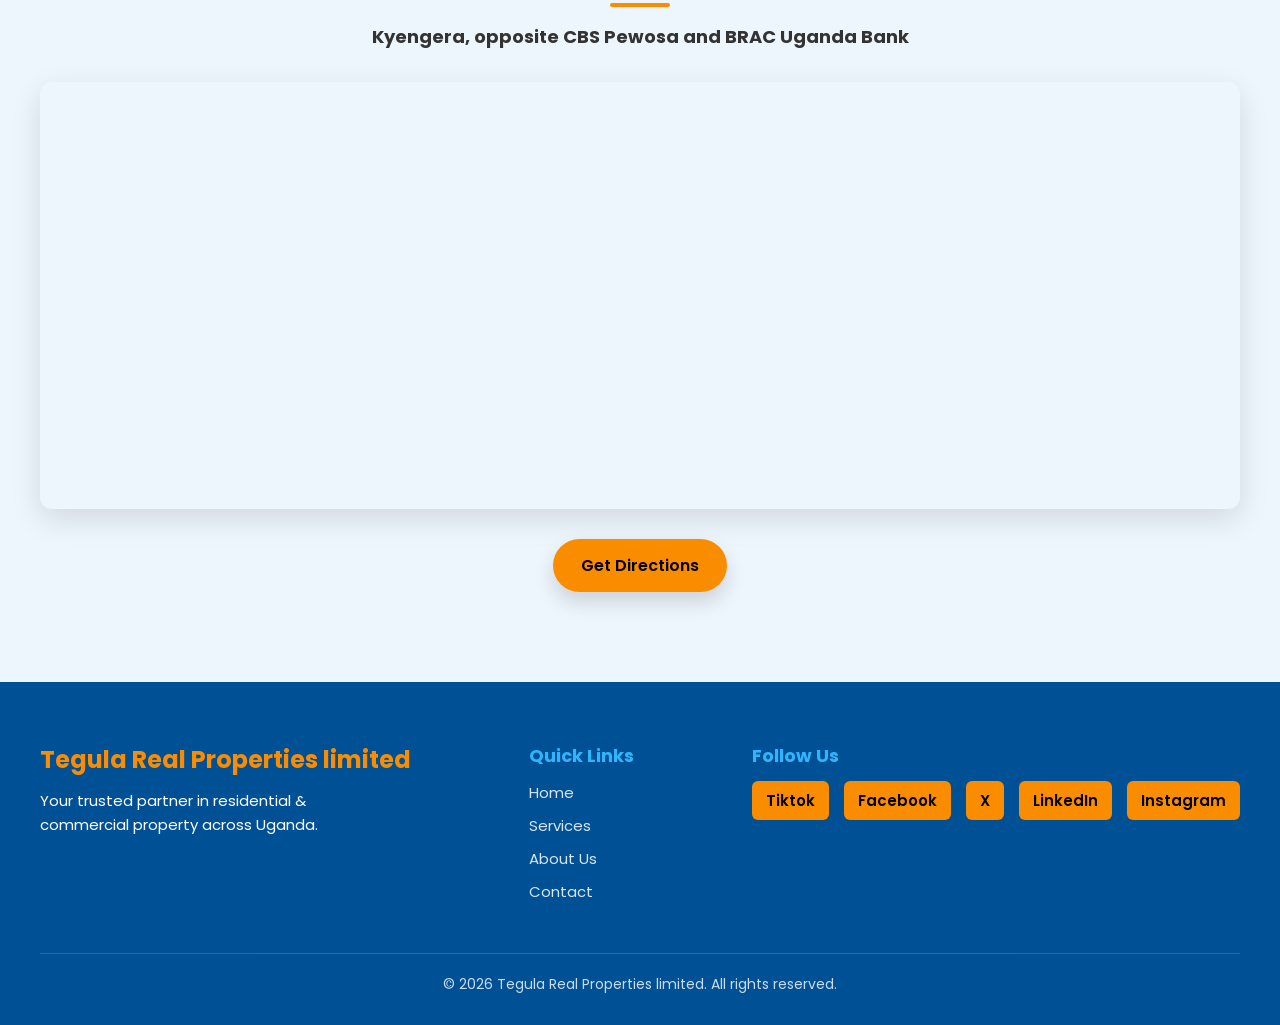
==== commit dba472a4: "REMOVED SOME LINKS" ====
--- a/index.html
+++ b/index.html
@@ -37,7 +37,7 @@
   <header class="header">
     <div class="nav">
   <div class="logo">
-  <a href="/">
+  <a href="index.html">
     <img src="images/logo (1).png" alt="Tegula Real Estate Logo">
   </a>
 </div>
@@ -45,26 +45,11 @@
   <ul class="menu" id="menu">
     <li class="has-mega">
       <a href="properties.html">Properties</a>
-      <div class="mega">
-        <div>
-          <h4>Residential</h4>
-          <a href="#">Buy Home</a>
-          <a href="#">Rent Home</a>
-          <a href="#">Land for Sales</a>
-          <a href="#">New Developments</a>
-        </div>
-        <div>
-          <h4>Commercial</h4>
-          <a href="#">Offices</a>
-          <a href="#">Retail</a>
-          <a href="#">Industrial</a>
-        </div>
-      </div>
+     
     </li>
     <li><a href="services.html">Services</a></li>
     <li><a href="about.html">About Us</a></li>
-    <li><a href="ourProjects.html"> Our Projects</a></li>
-      <li><a href="news.html">News</a></li>
+    
     <li><a href="contact.html">Contact Us</a></li>
   </ul>
 
@@ -99,7 +84,7 @@
     </div>
 
     <!-- Slide 2 -->
-    <div class="hero-slide" style="background-image: url('images/homepage\(2\).jpg'); background-position: top center;">
+    <div class="hero-slide" style="background-image: url('images/homepageimg.JPG');">
       <div class="orange-swipe"></div>
 
       <div class="hero-content">
@@ -311,10 +296,10 @@
       <h4>Follow Us</h4>
       <div class="social-icons">
         <a href="https://www.tiktok.com/@tegula39" target="_blank">Tiktok</a>
-        <a href="#" target="_blank">Facebook</a>
-        <a href="#" target="_blank">X</a>
-        <a href="www.linkedin.com/in/tegula-real-properties-limited-7178b33a7" target="_blank">LinkedIn</a>
-        <a href="#" target="_blank">Instagram</a>
+        <a href="https://www.facebook.com/profile.php?id=61587328346433" target="_blank">Facebook</a>
+        <a href="https://x.com/Tegularealprop" target="_blank">X</a>
+        <a href="https://www.linkedin.com/posts/tegula-real-properties_tegula-real-properties-linkedin-activity-7422908766167334912-lxD6?utm_source=share&utm_medium=member_android&rcm=ACoAACmuO_4BEJF7CFey92JVwlGmkpabuLBdW6A" target="_blank">LinkedIn</a>
+        <a href="https://www.instagram.com/tegula_real_properties?igsh=MTNqenlwbGhsNGhmNw==" target="_blank">Instagram</a>
       </div>
     </div>
   </div>
--- a/css/style.css
+++ b/css/style.css
@@ -35,7 +35,8 @@
 /* Header */
 .header{
   position:sticky;top:0;background:#fff;z-index:50;
-  box-shadow:0 4px 20px rgba(0,0,0,.05)
+  box-shadow:0 4px 20px rgba(0,0,0,.05);
+  padding-top: 44px;
 }
 
 
@@ -1388,19 +1389,19 @@
 .property-card {
   position: absolute;
   right: 2%;
-  top: 5%; /* move closer to header */
+  top: 7%; /* move closer to header */
   transform: translateY(0) translateX(100%); /* start off-screen */
   width: 330px; /* bigger width */
   background: linear-gradient(145deg, #FA8C00, #ff9b42);
   color: #fff;
-  border-radius: 6px;
+  border-radius: 9px;
   box-shadow: 0 15px 35px rgba(0,0,0,0.4);
   opacity: 0;
   transition: opacity 0.8s ease, transform 0.8s ease;
   z-index: 2;
   font-family: 'Poppins', sans-serif;
   overflow: hidden;
-  padding: 10px;
+  padding: 13px;
  
 }
 /* Slide-in state */
@@ -1512,14 +1513,27 @@
 }
 /* Top Bar */
 /* Top Bar */
-/* Top Bar */
+/* Top Bar 
 .top-bar {
-  background: var(--accent); /* orange */
+  background: var(--accent); 
   color: #fff;
   font-size: 14px;
   padding: 8px 0;
   box-shadow: 0 2px 6px rgba(0,0,0,0.1);
 }
+*/
+.top-bar {
+  position: fixed;
+  top: 0;
+  left: 0;
+  width: 100%;
+  background: #FA8112;
+  z-index: 10000; /* higher than hero & card */
+}
+
+
+
+
 
 .top-bar .container {
   display: flex;
@@ -1571,3 +1585,25 @@
   background: #FA6C00;
   color: #fff;
 }
+
+.static-images {
+  display: grid;
+  grid-template-columns: repeat(3, 1fr);
+  gap: 20px;
+  margin-top: 30px;
+}
+
+.static-images img {
+  width: 100%;
+  height: 300px;
+  object-fit: cover;
+  border-radius: 12px;
+  box-shadow: 0 8px 20px rgba(0,0,0,0.12);
+}
+
+/* Mobile friendly */
+@media (max-width: 768px) {
+  .static-images {
+    grid-template-columns: 1fr;
+  }
+}
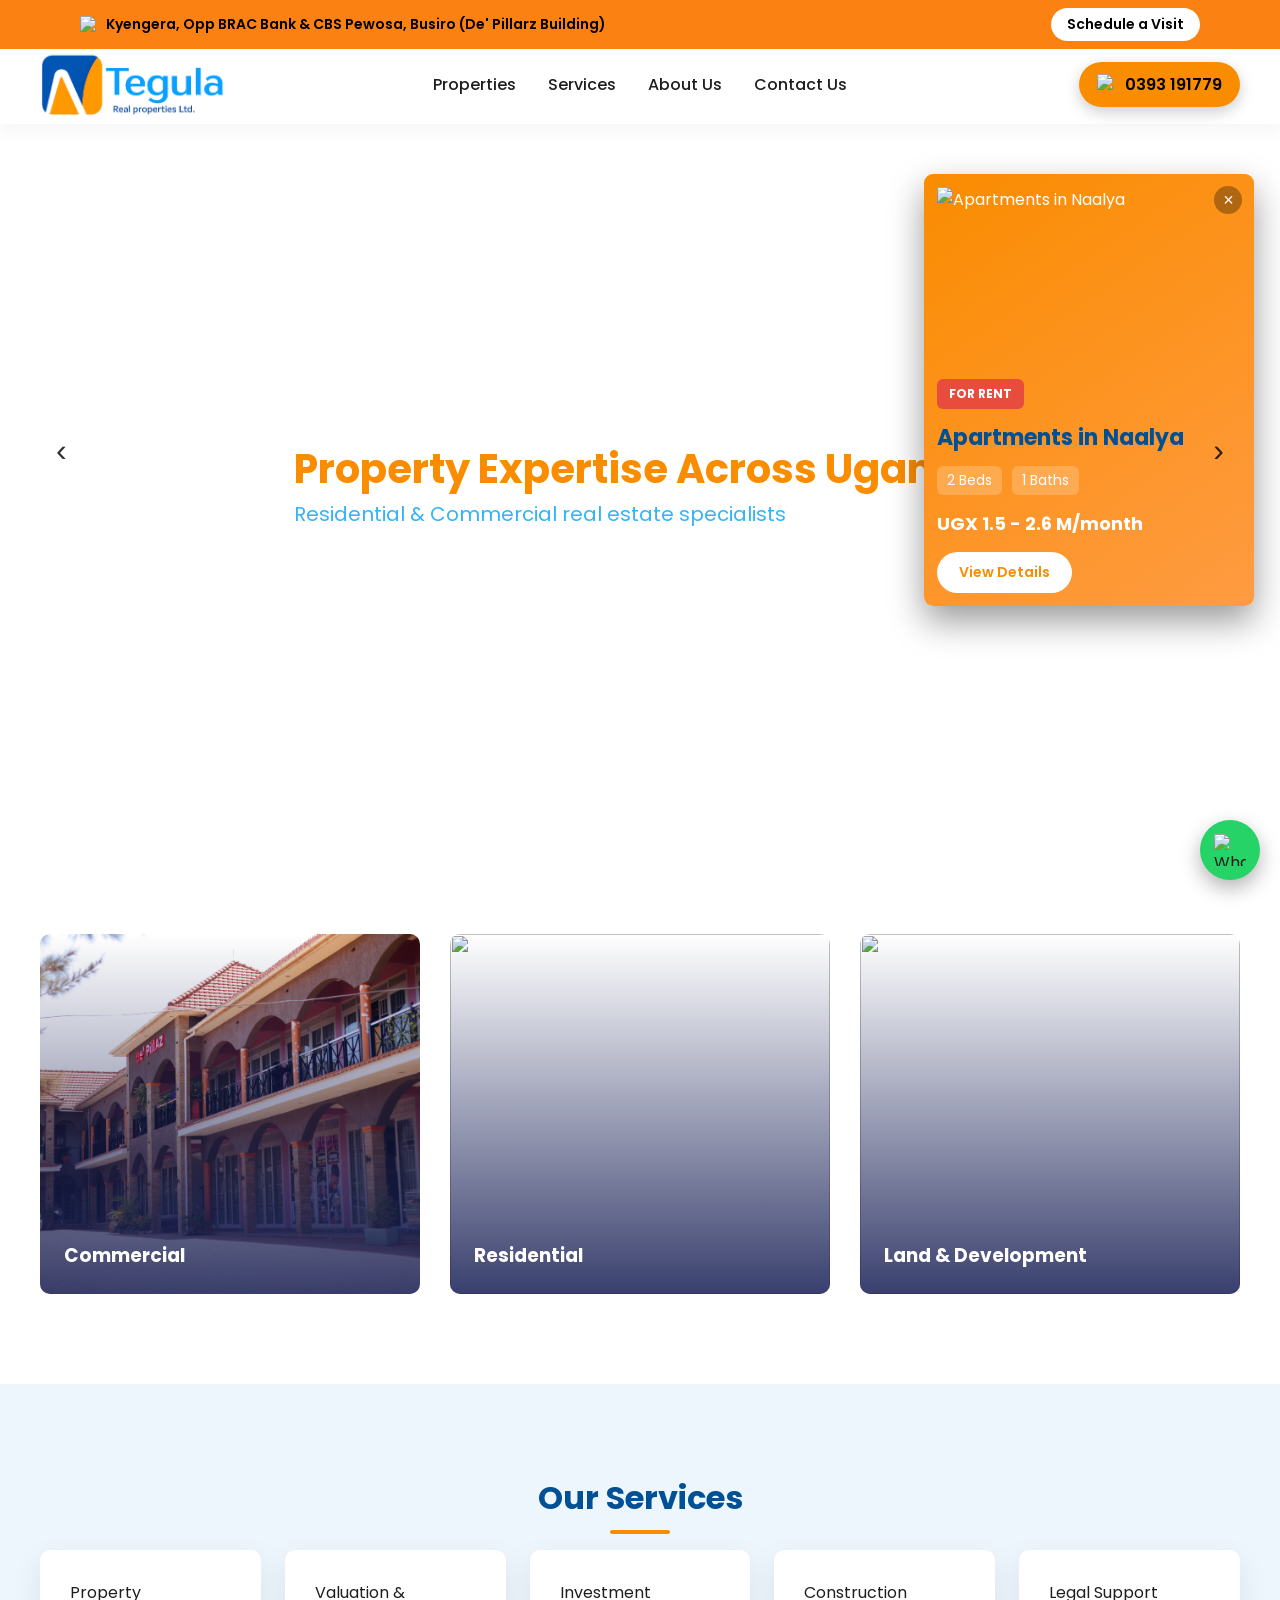
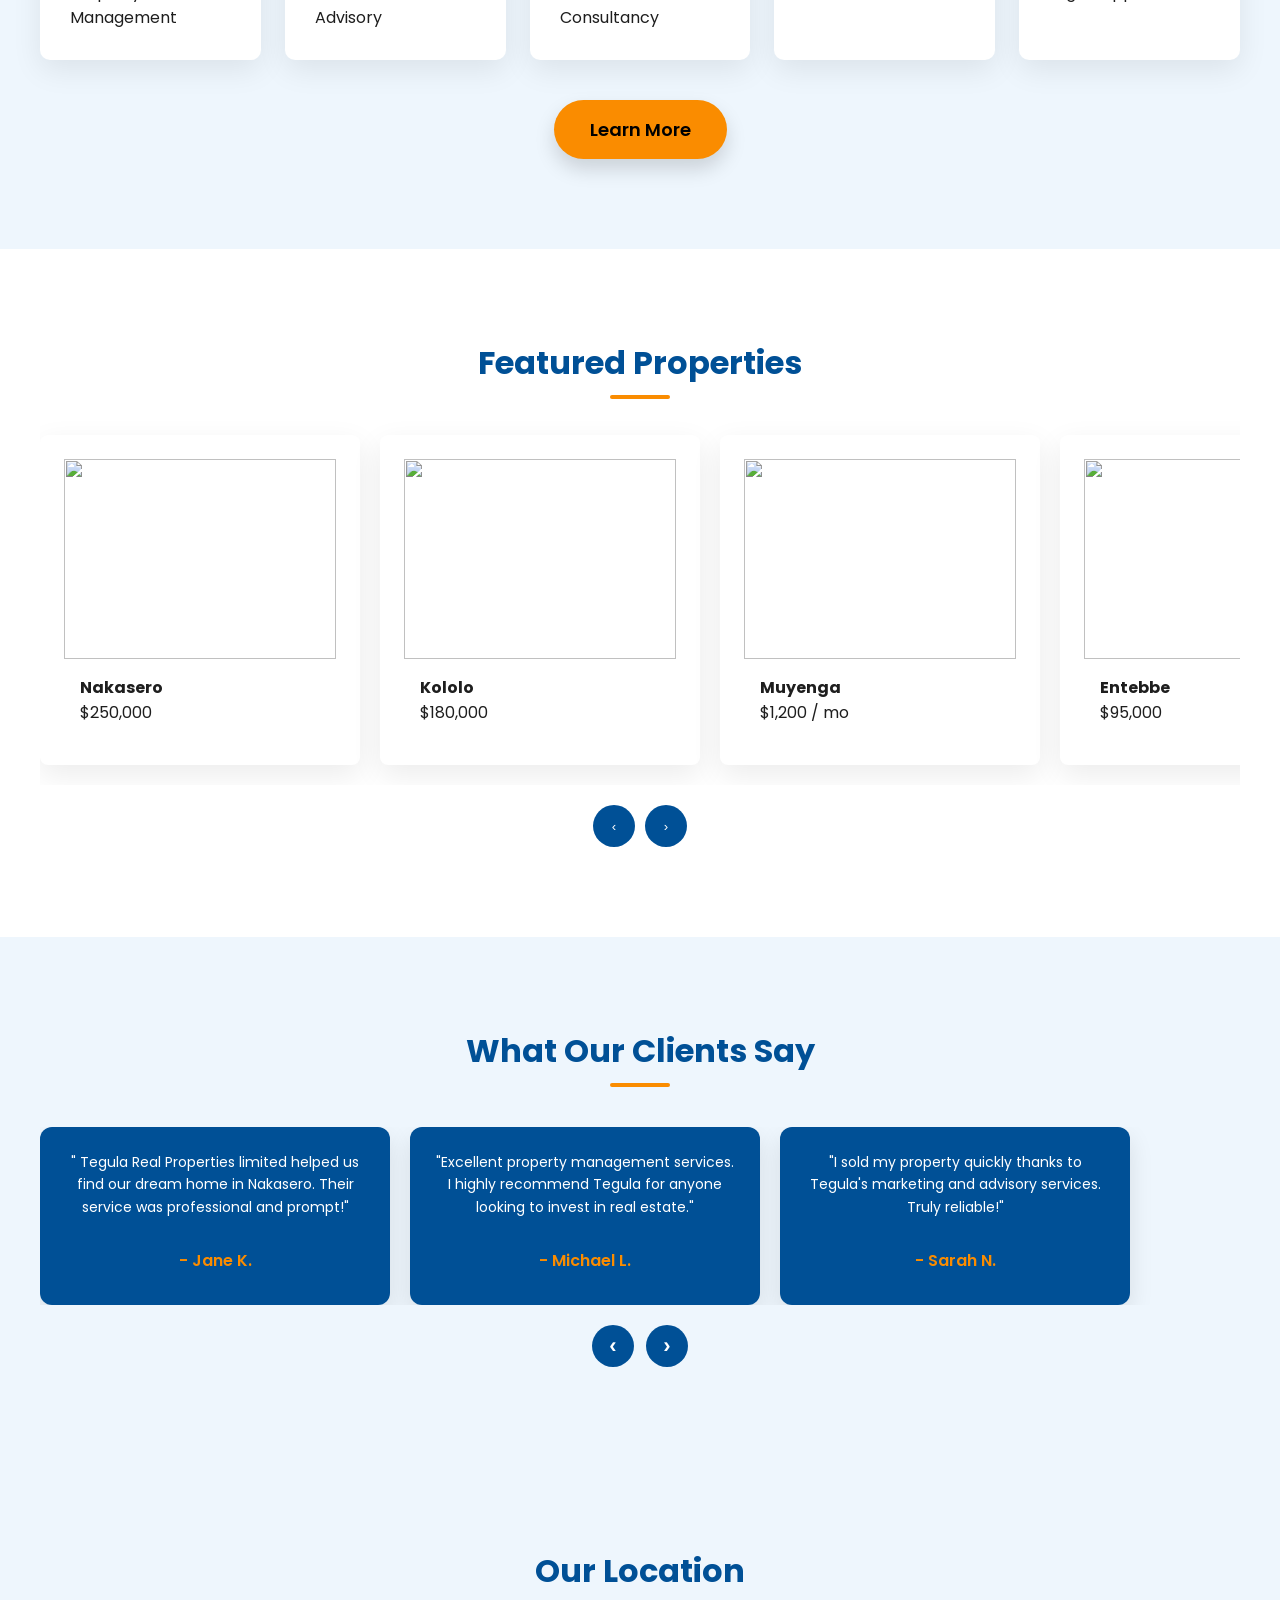
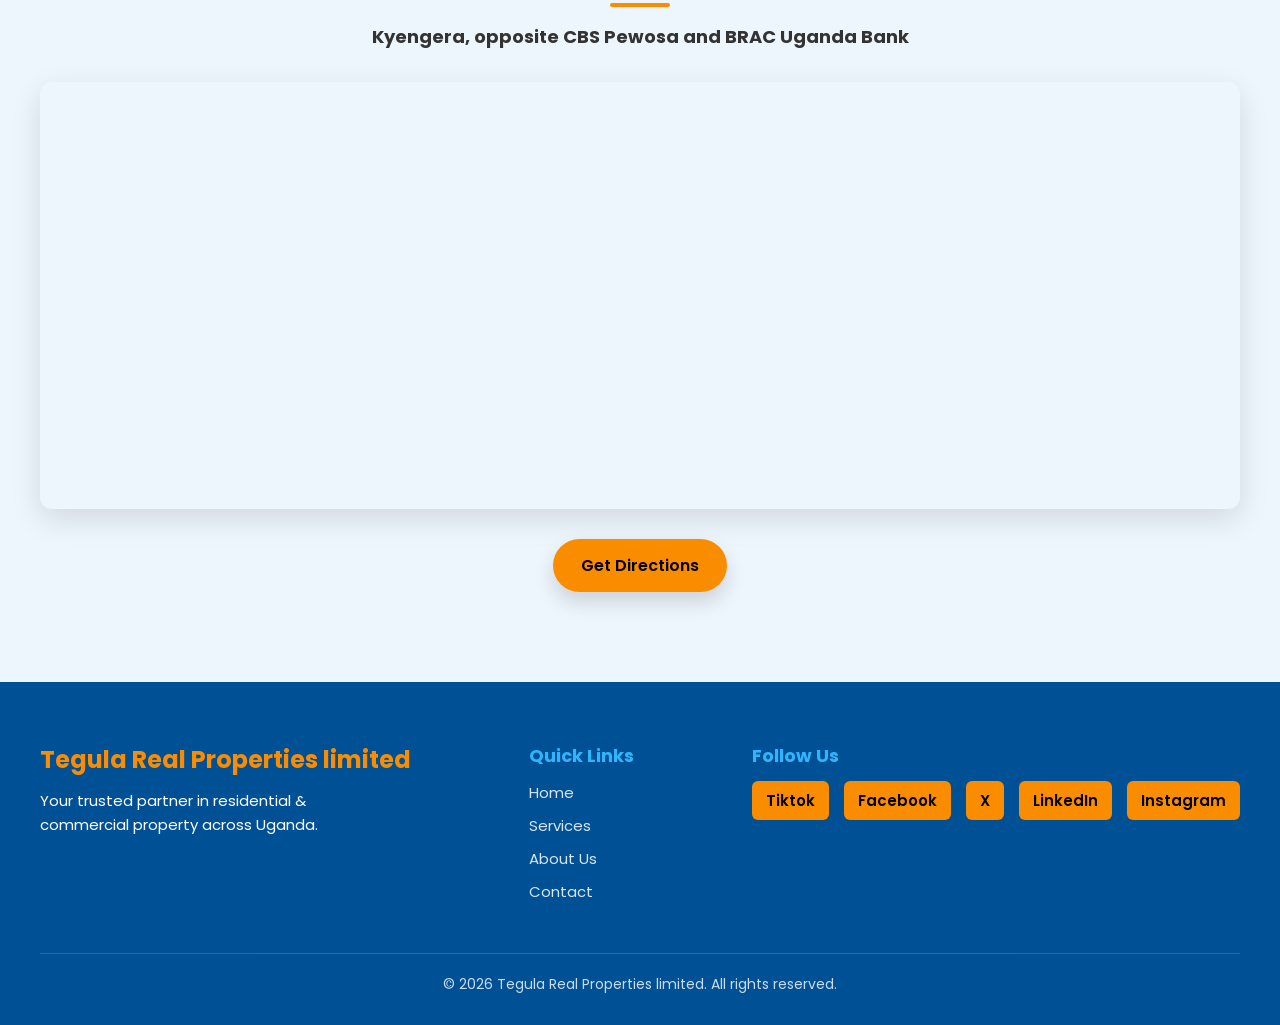
==== commit c3b909d8: "REMOVED SOME LINKS" ====
--- a/index.html
+++ b/index.html
@@ -142,7 +142,7 @@
   <section class="section reveal">
     <div class="tiles">
       <div class="tile">
-        <img src="https://res.cloudinary.com/detidz8zk/image/upload/v1769344453/apartment_4_rdo51n.webp" />
+        <img src="images/homepageimg.JPG" />
         <div class="overlay"><h3>Commercial</h3></div>
       </div>
       <div class="tile">
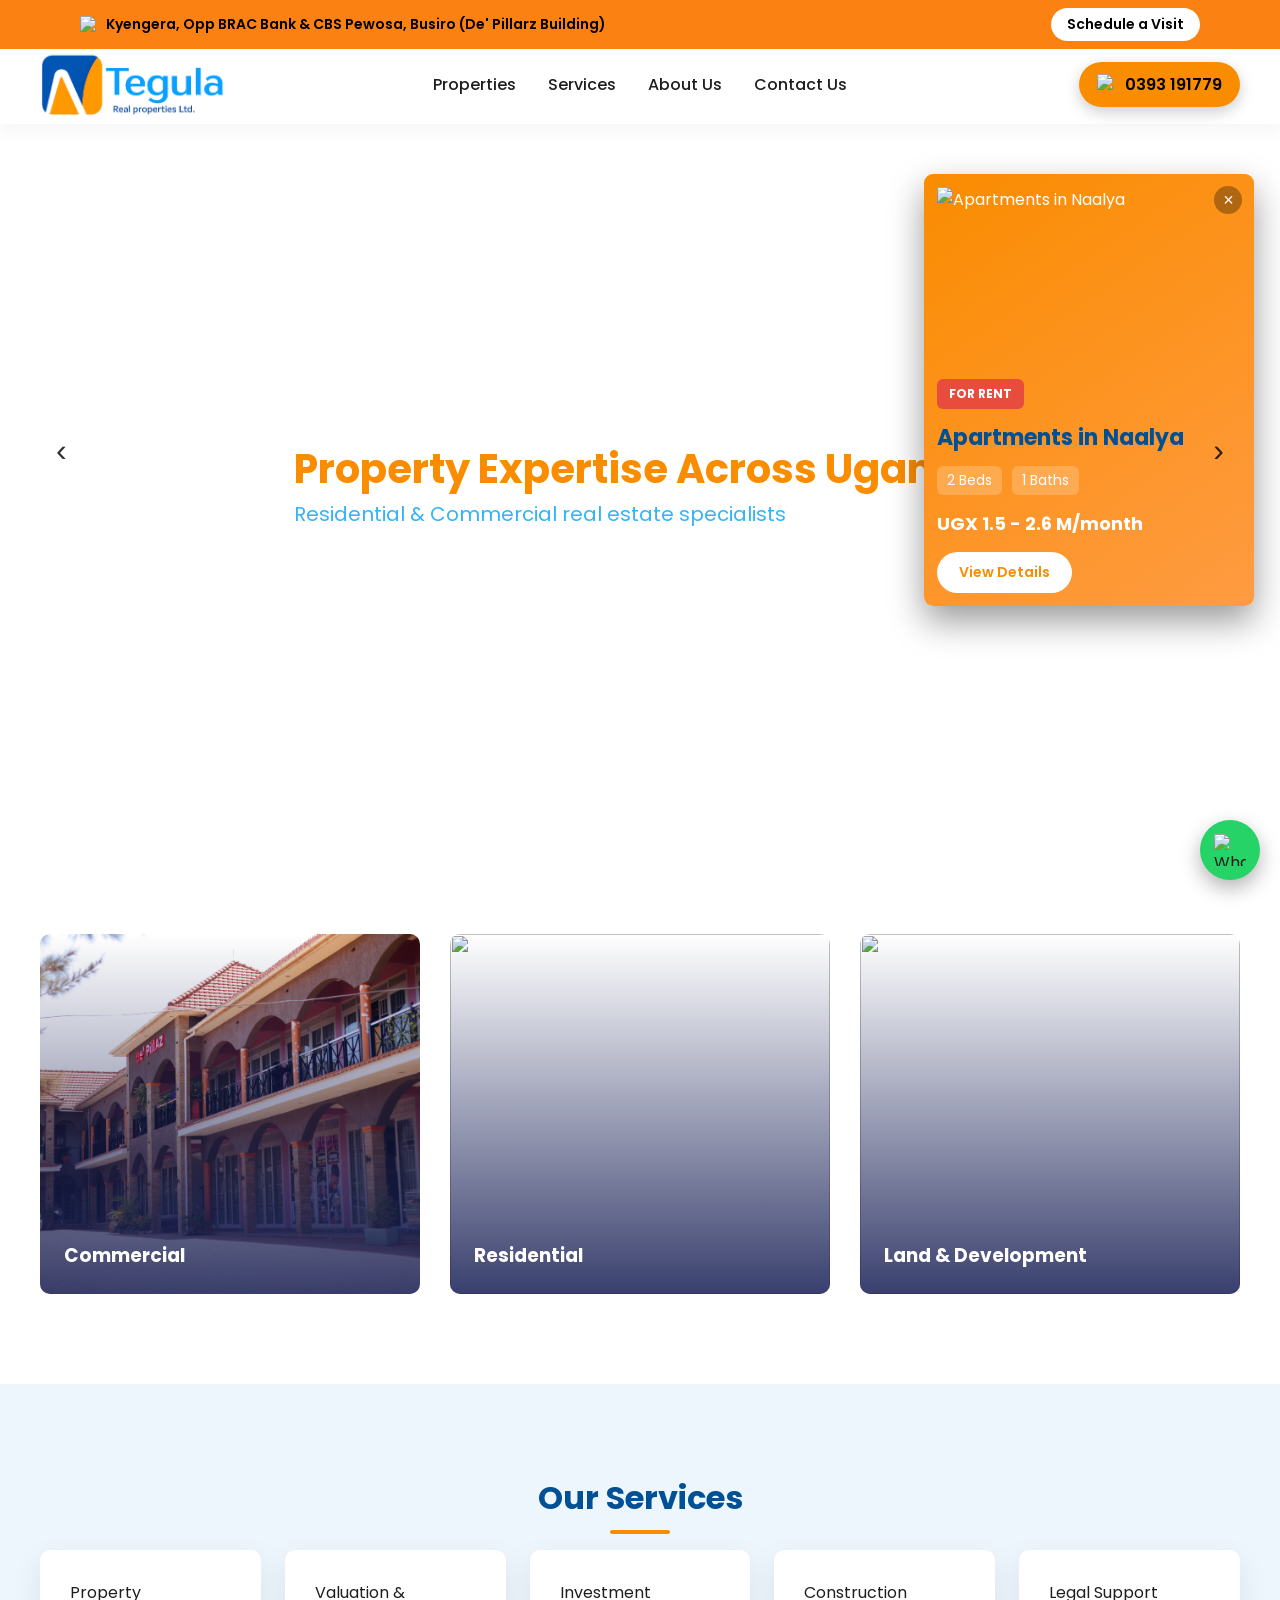
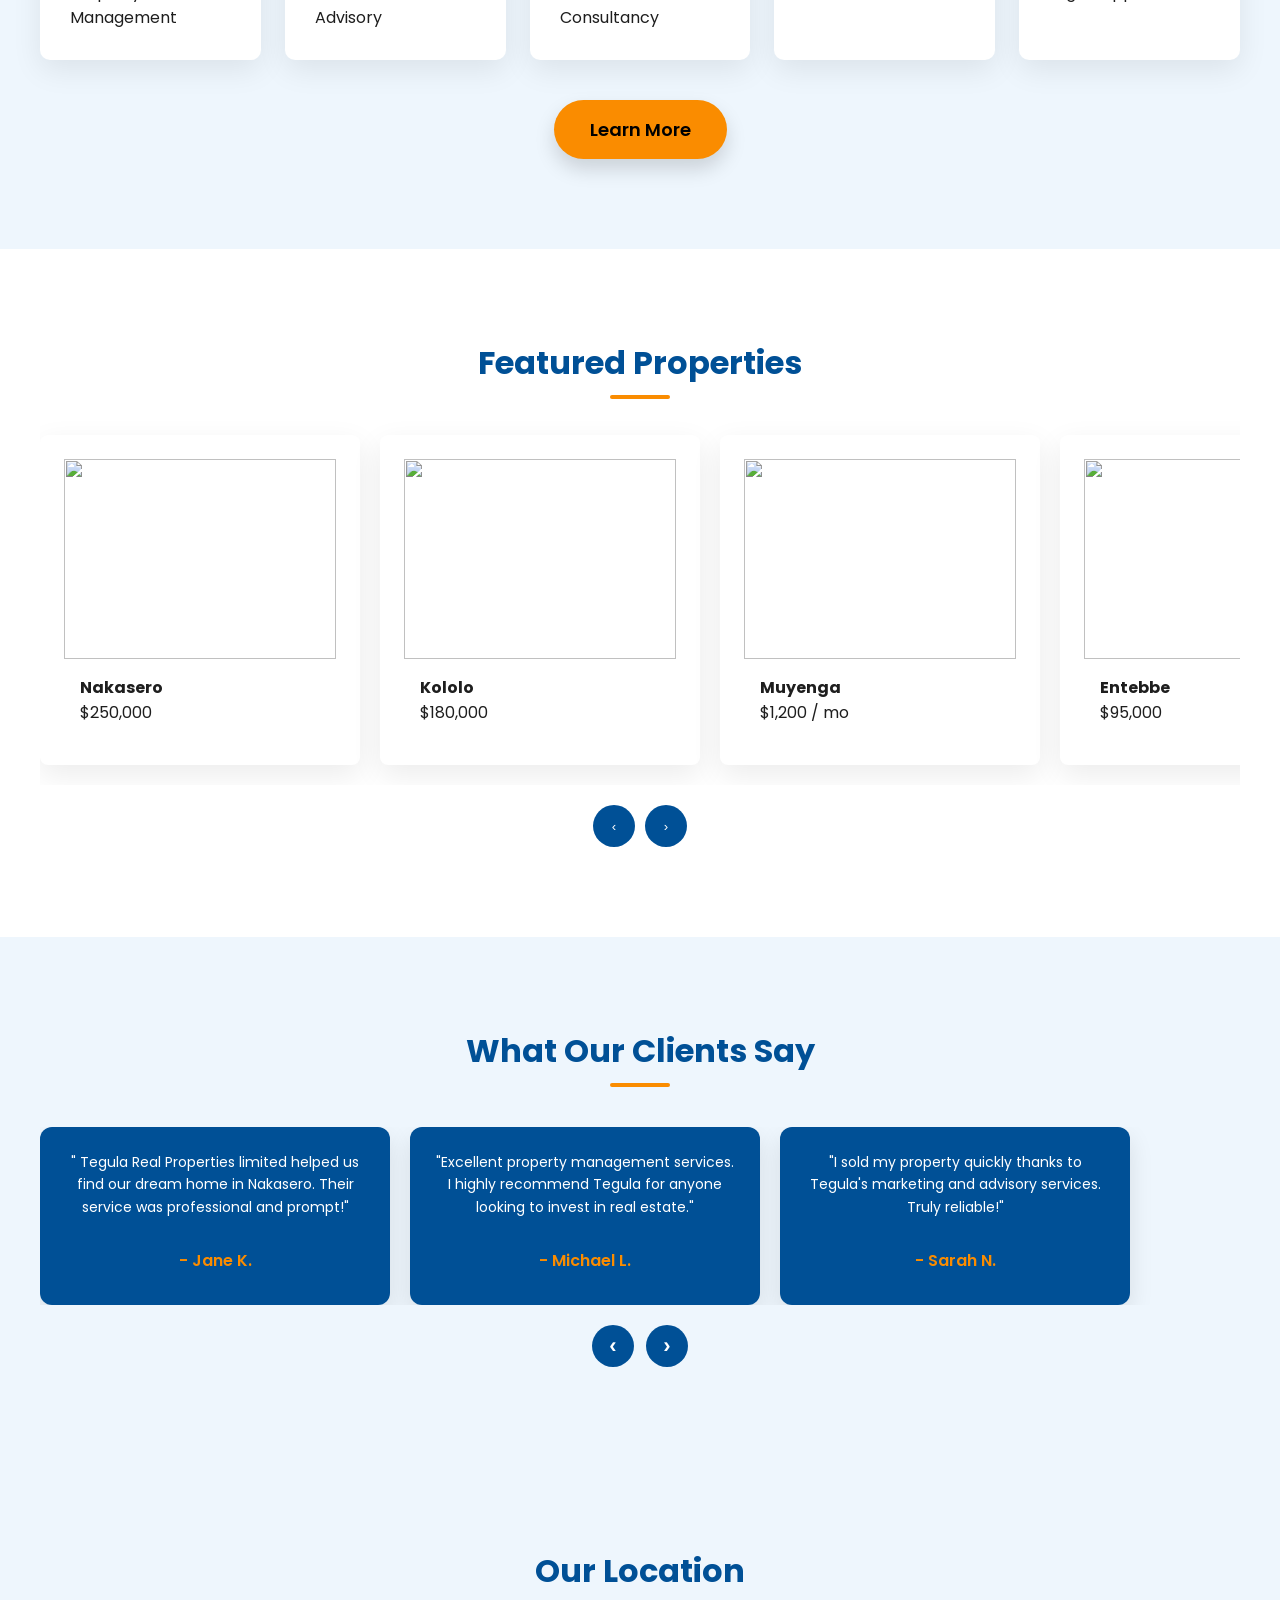
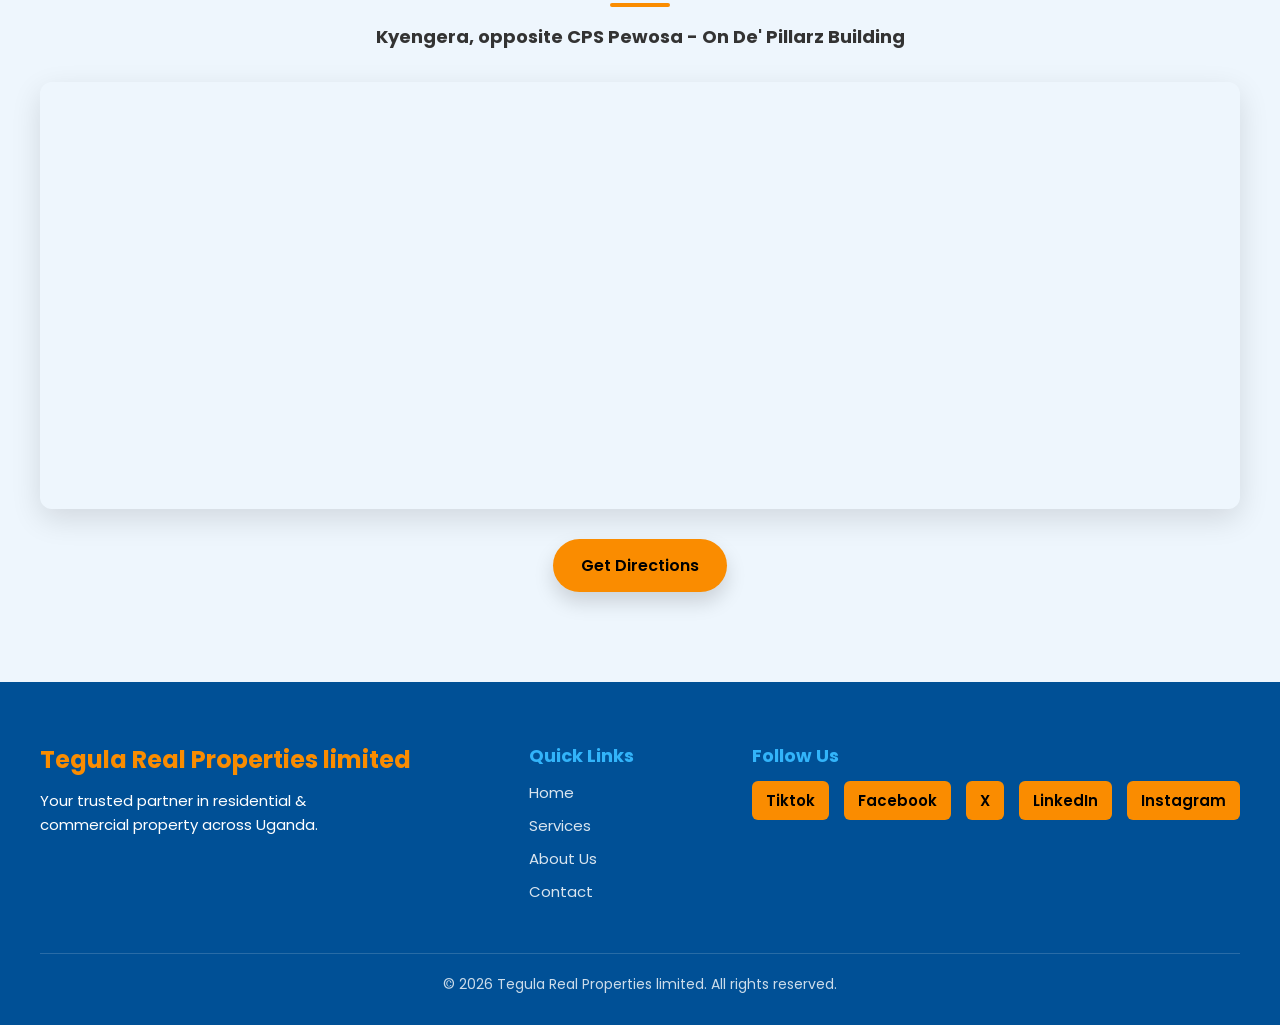
==== commit e15d057a: "corrected emails" ====
--- a/index.html
+++ b/index.html
@@ -242,7 +242,7 @@
 <!-- Location Map Section -->
 <section id="location" class="section muted reveal">
   <h2 class="center">Our Location</h2>
-  <p class="center"><strong>Kyengera, opposite CBS Pewosa and BRAC Uganda Bank</strong></p>
+  <p class="center"><strong> Kyengera, opposite CPS Pewosa - On De' Pillarz Building </strong></p>
 
   <div style="max-width:1200px; margin:30px auto; overflow:hidden; border-radius:12px; box-shadow:0 10px 30px rgba(0,0,0,.12)">
     <iframe
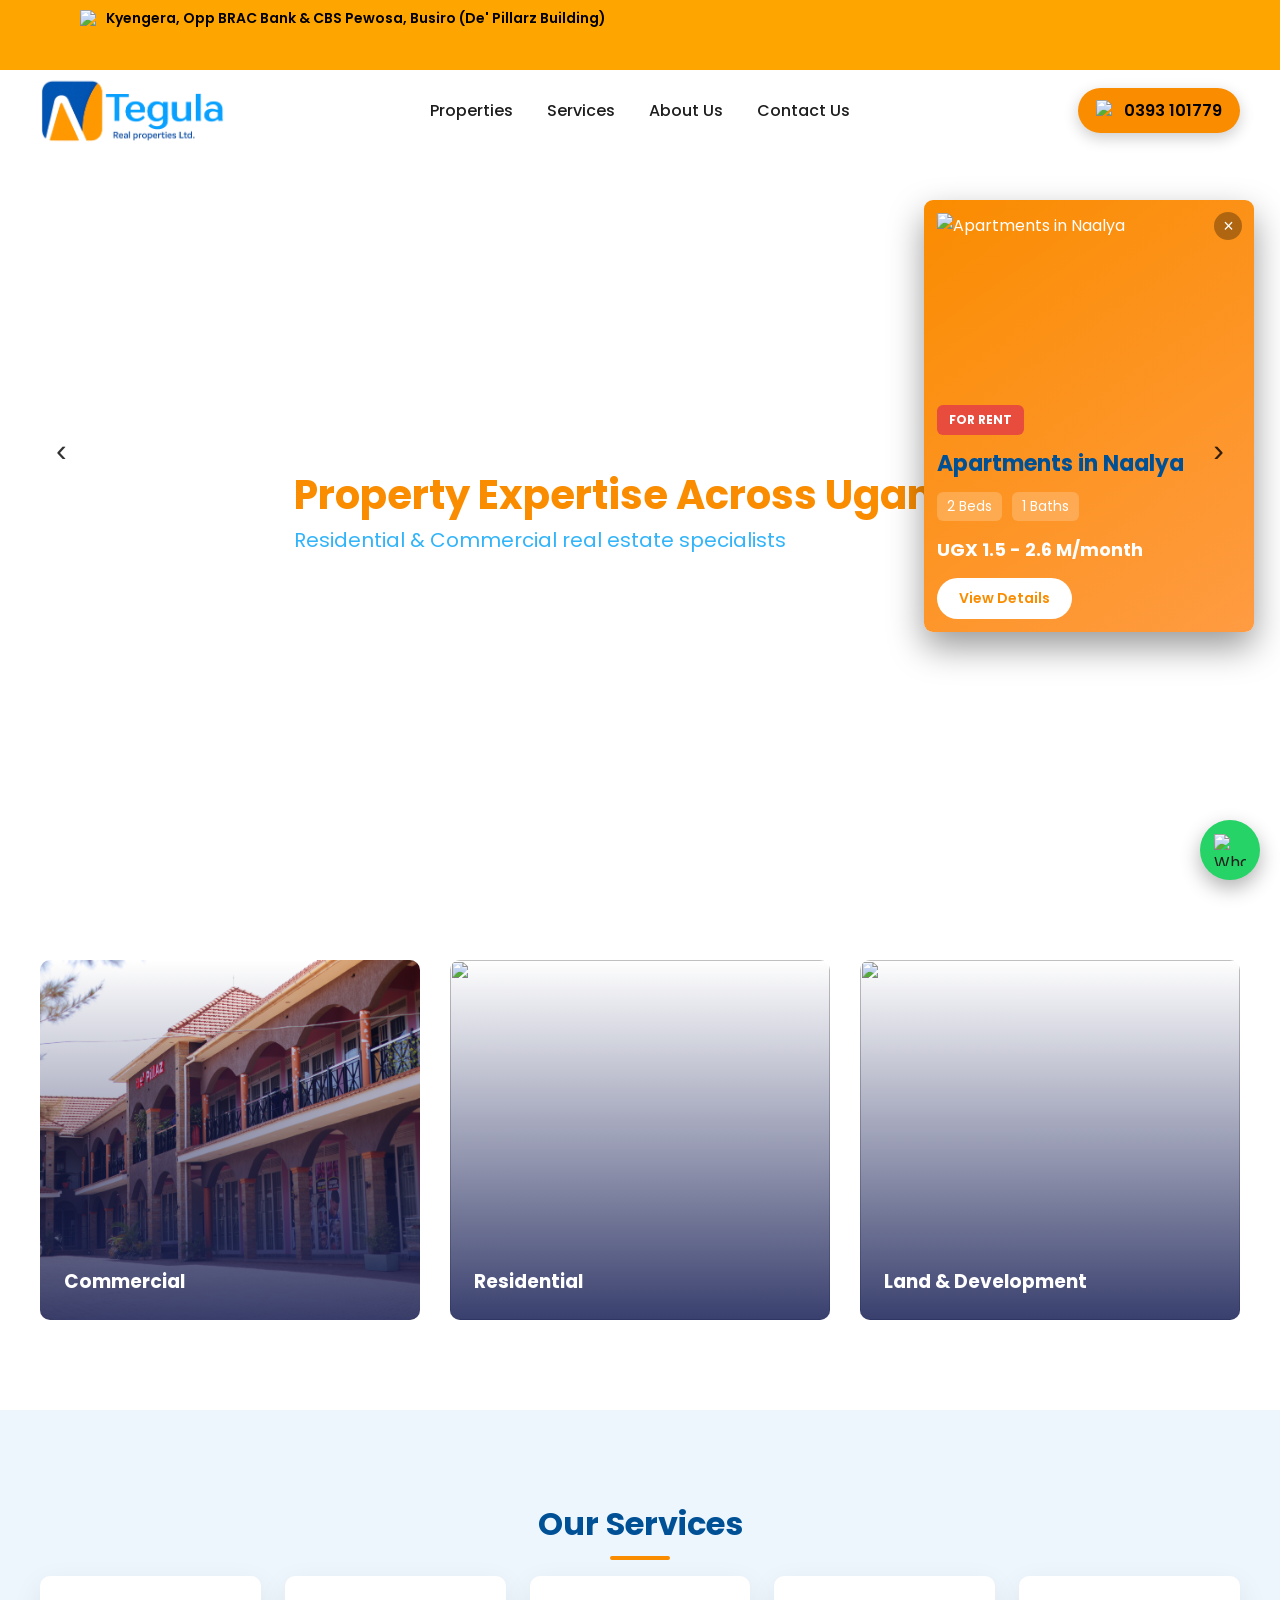
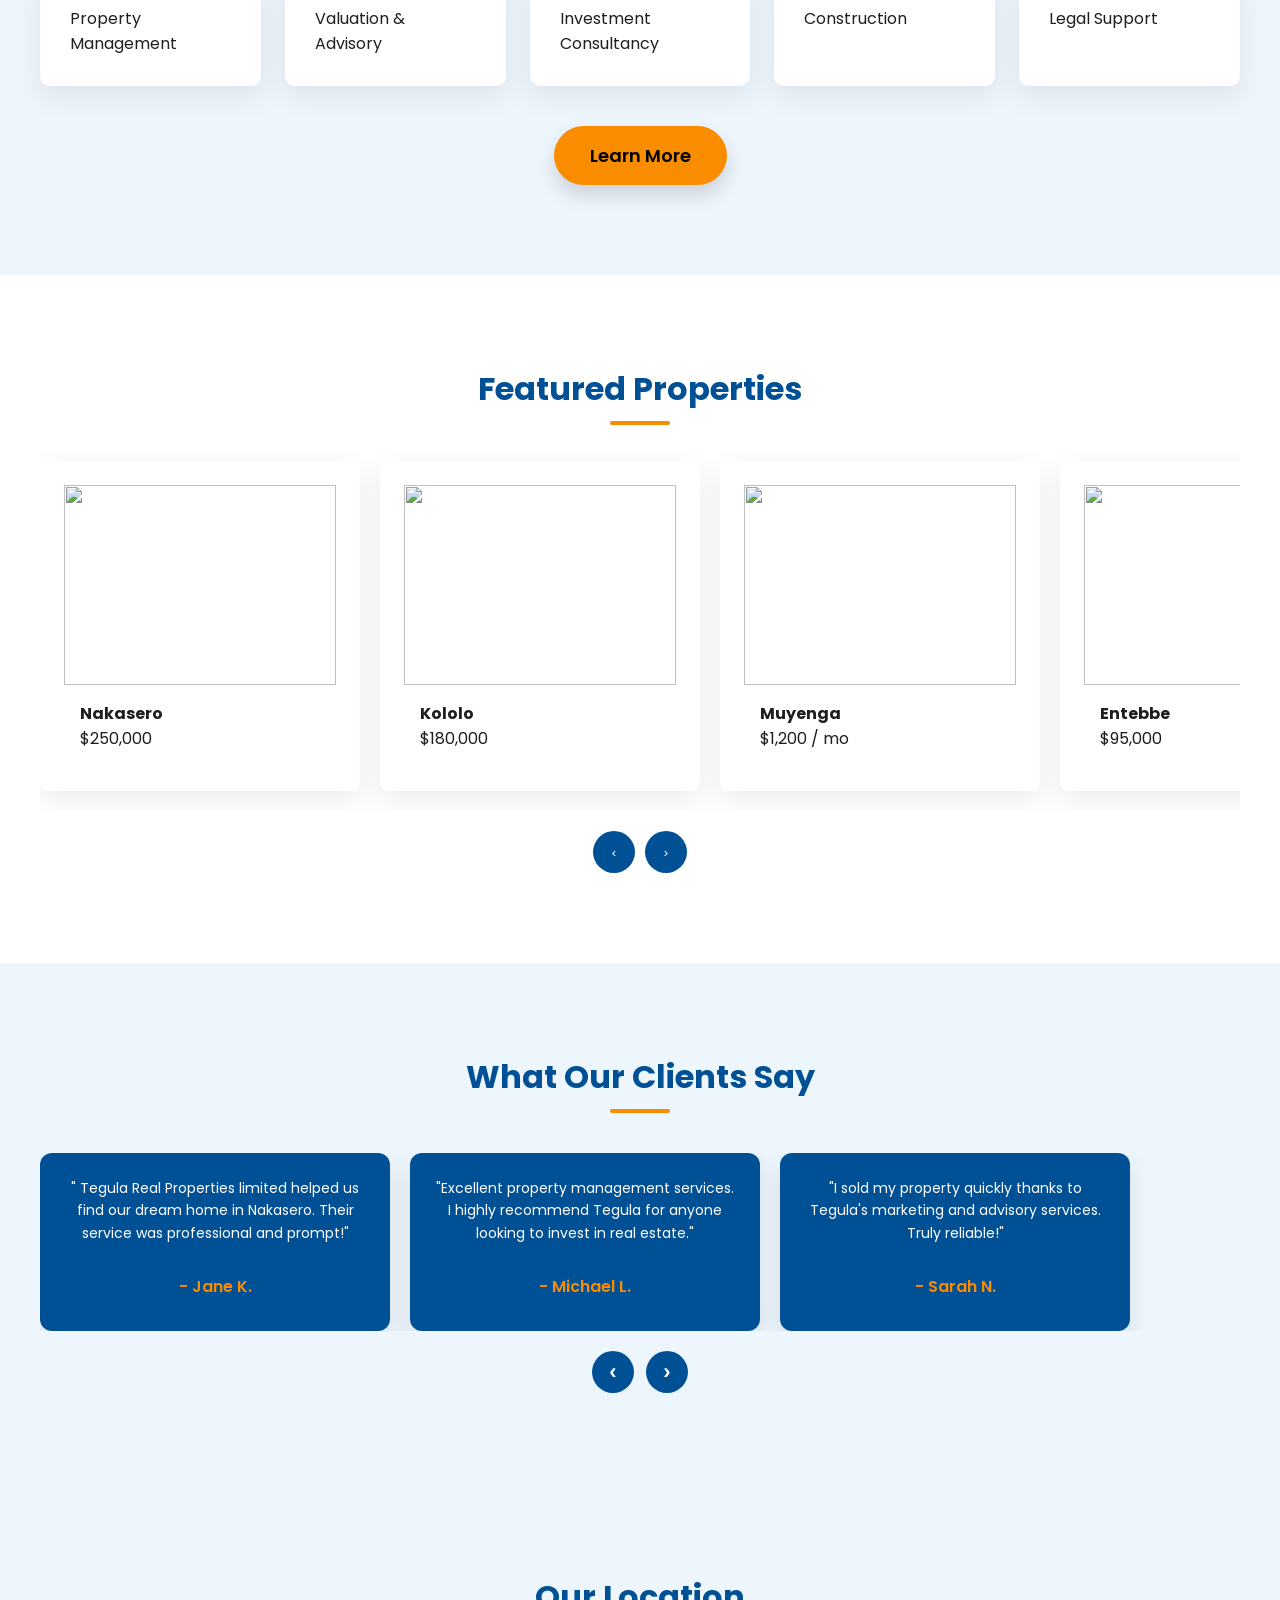
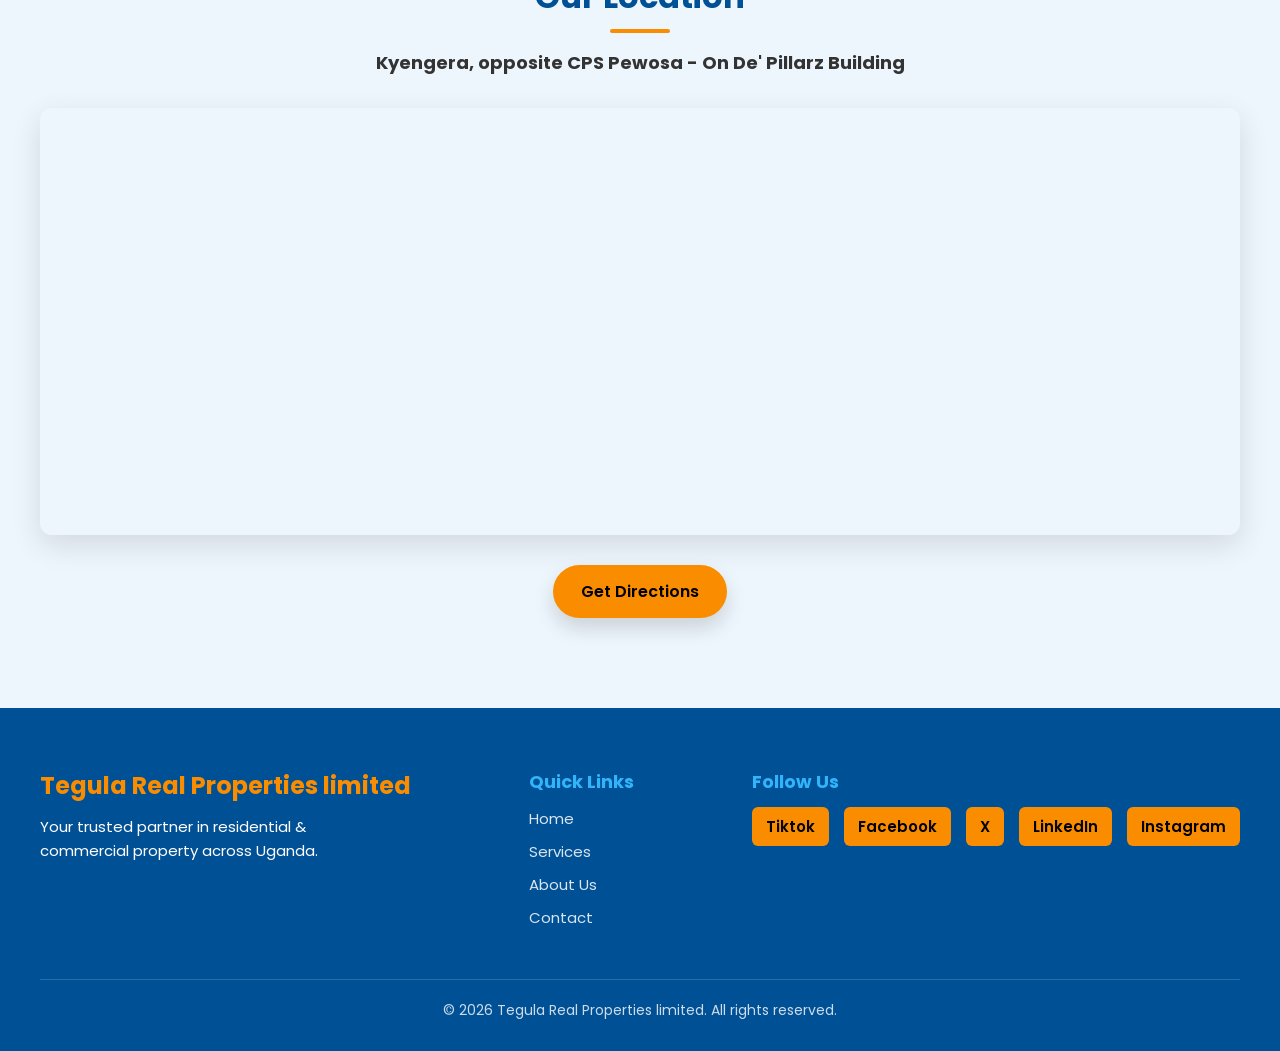
==== commit 3d7d0bb8: "corrected emails" ====
--- a/index.html
+++ b/index.html
@@ -8,6 +8,13 @@
   <link rel="preconnect" href="https://fonts.gstatic.com" crossorigin>
   <link href="https://fonts.googleapis.com/css2?family=Poppins:wght@300;400;500;600;700&display=swap" rel="stylesheet">
   <link rel="stylesheet" href="css/style.css" />
+  <link rel="icon" href="/favicon-32x32.png" type="image/x-icon">
+ <link rel="icon" href="/favicon-32x32.png" type="image/x-icon">
+   <link rel="icon" href="/android-chrome-192x192.png" type="image/x-icon">
+   <link rel="icon" href="/favicon.ico" type="image/x-icon">
+
+<link rel="shortcut icon" href="/favicon.ico">
+
 </head>
 <body>
 
@@ -26,9 +33,8 @@
       </a>
     </span>
 
-    <a href="#" class="cta-btn">Schedule a Visit</a>
-  </div>
-</div>
+   </div>
+   </div>
 
 
 
@@ -56,7 +62,7 @@
   <!-- Contact Button -->
   <a href="#"  class="contact-btn">
     <img src="https://img.icons8.com/ios-filled/24/ffffff/phone.png" alt="Call Icon" />
-   0393 191779
+   0393 101779
   </a>
   
 
--- a/css/style.css
+++ b/css/style.css
@@ -33,12 +33,31 @@
 }
 
 /* Header */
-.header{
-  position:sticky;top:0;background:#fff;z-index:50;
-  box-shadow:0 4px 20px rgba(0,0,0,.05);
-  padding-top: 44px;
-}
-
+.header {
+  margin-top: 70px; /* same as top-bar height */
+  background: #fff;
+  z-index: 100;
+}
+
+
+:root {
+  --topbar-h: 70px;
+  --header-h: 64px;
+}
+
+.top-bar .schedule-btn {
+  white-space: nowrap;       /* prevents wrapping */
+  padding: 10px 16px;
+  border-radius: 999px;
+  font-size: 14px;
+  display: inline-flex;
+  align-items: center;
+  gap: 6px;
+}
+
+.top-bar > * {
+  flex-shrink: 0;
+}
 
 /* Header Navigation */
 .nav {
@@ -1351,9 +1370,10 @@
   .nav{padding:14px 20px}
   .section{padding:60px 20px}
 }
+/*  
 @media(max-width:900px){
   .menu {
-    position: fixed; /* still slides from right */
+    position: fixed; /* still slides from right 
     top: 0;
     right: -100%;
     width: 260px;
@@ -1363,7 +1383,70 @@
     gap: 20px;
     transition: .4s;
     box-shadow: -10px 0 30px rgba(0,0,0,.1);
-    transform: none; /* remove centering on mobile */
+    transform: none; /* remove centering on mobile 
+  }
+}
+
+ */
+
+ @media (max-width: 900px) {
+  .menu {
+    display: none;
+    position: fixed;
+    top: 70px; /* 🔑 BELOW top bar */
+    right: 0;
+    width: 260px;
+    height: calc(100vh - 70px);
+    background: #fff;
+    flex-direction: column;
+    padding: 40px 20px;
+    gap: 20px;
+    box-shadow: -10px 0 30px rgba(0,0,0,.1);
+    z-index: 1000;
+  }
+
+  .menu.open {
+    display: flex;
+  }
+
+  .hamburger {
+    display: flex;
+  }
+}
+
+
+
+
+
+
+
+.menu {
+  display: flex;
+  gap: 30px;
+  list-style: none;
+}
+@media (max-width: 900px) {
+  .menu {
+    display: none;            /* 🔑 hide by default */
+    position: fixed;
+    top: 0;
+    right: 0;
+    width: 260px;
+    height: 100vh;
+    background: #fff;
+    flex-direction: column;
+    padding: 80px 20px;
+    gap: 20px;
+    box-shadow: -10px 0 30px rgba(0,0,0,.1);
+    z-index: 1000;
+  }
+
+  .menu.open {
+    display: flex;            /* 🔑 show ONLY when opened */
+  }
+
+  .hamburger {
+    display: flex;
   }
 }
 
@@ -1522,14 +1605,17 @@
   box-shadow: 0 2px 6px rgba(0,0,0,0.1);
 }
 */
-.top-bar {
+
+ .top-bar {
   position: fixed;
   top: 0;
   left: 0;
   width: 100%;
-  background: #FA8112;
-  z-index: 10000; /* higher than hero & card */
-}
+  height: 70px; /* IMPORTANT */
+  background: orange;
+  z-index: 1100;
+}
+
 
 
 
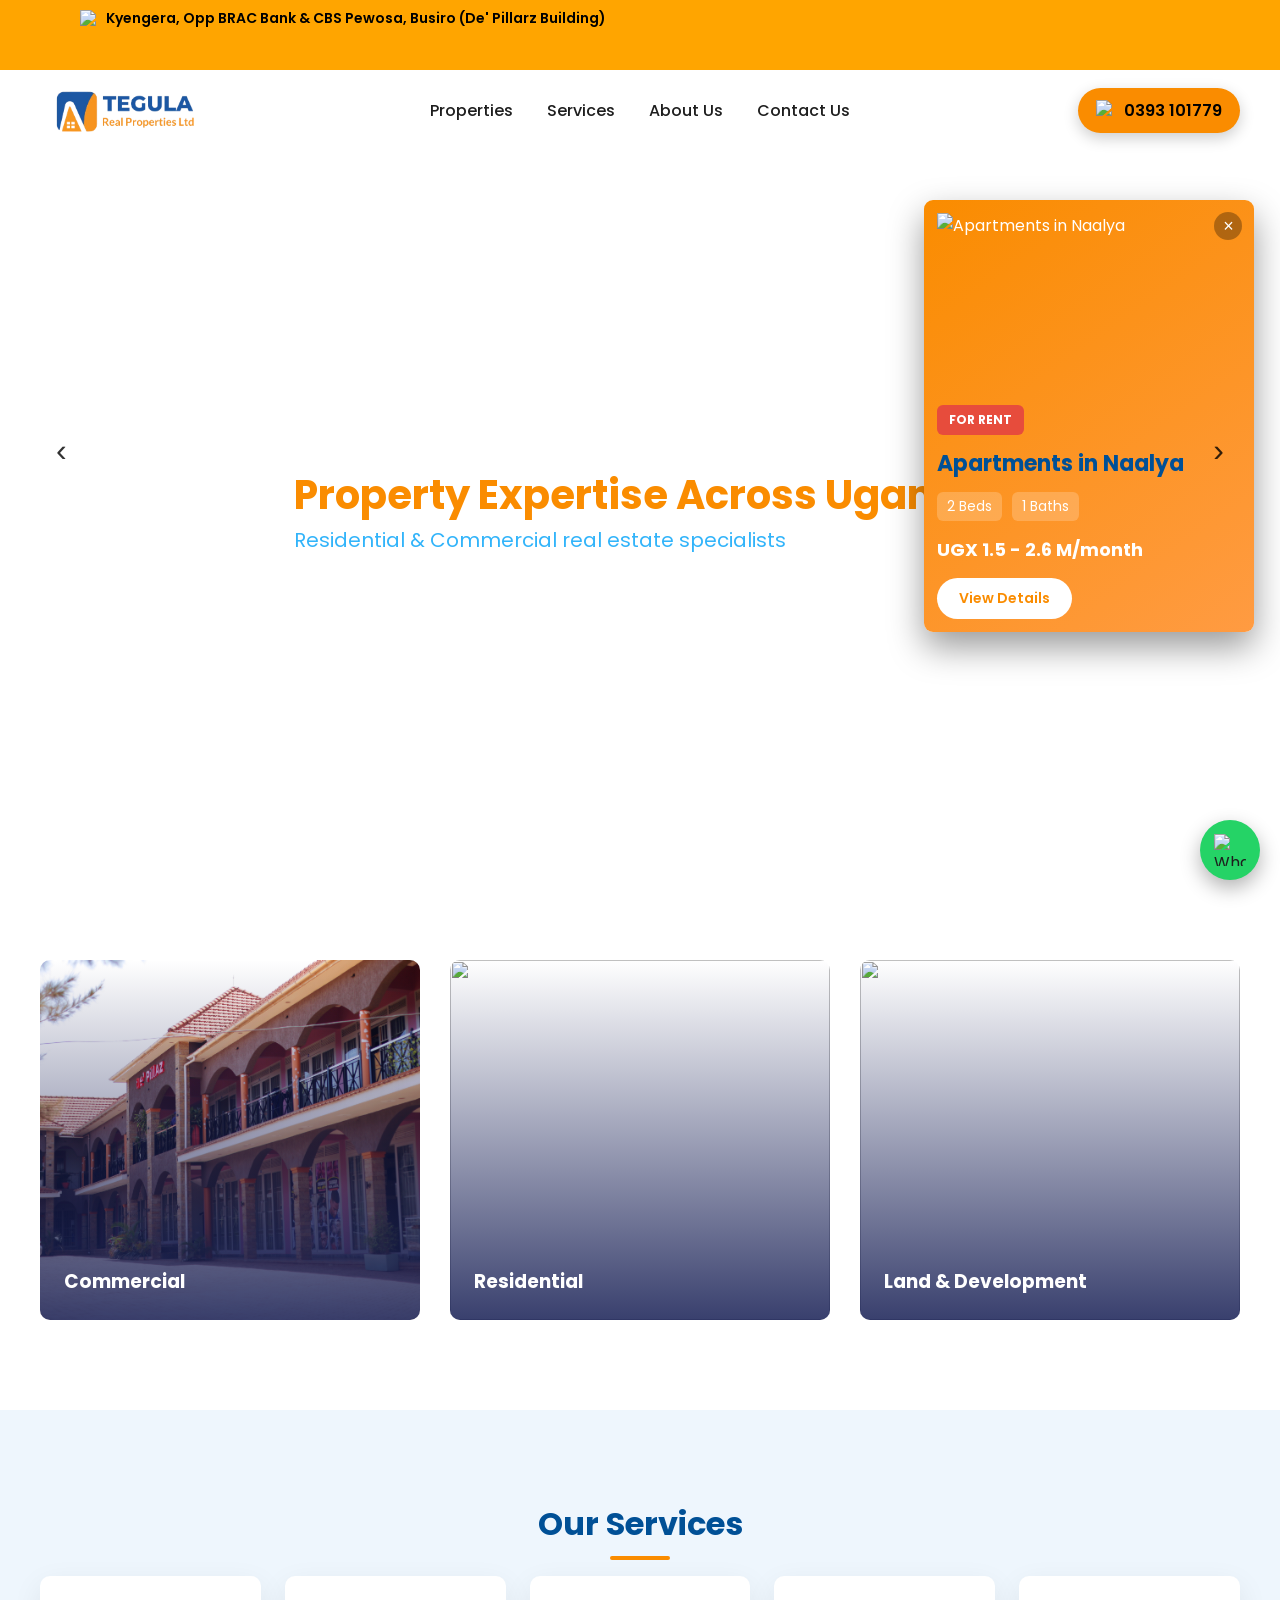
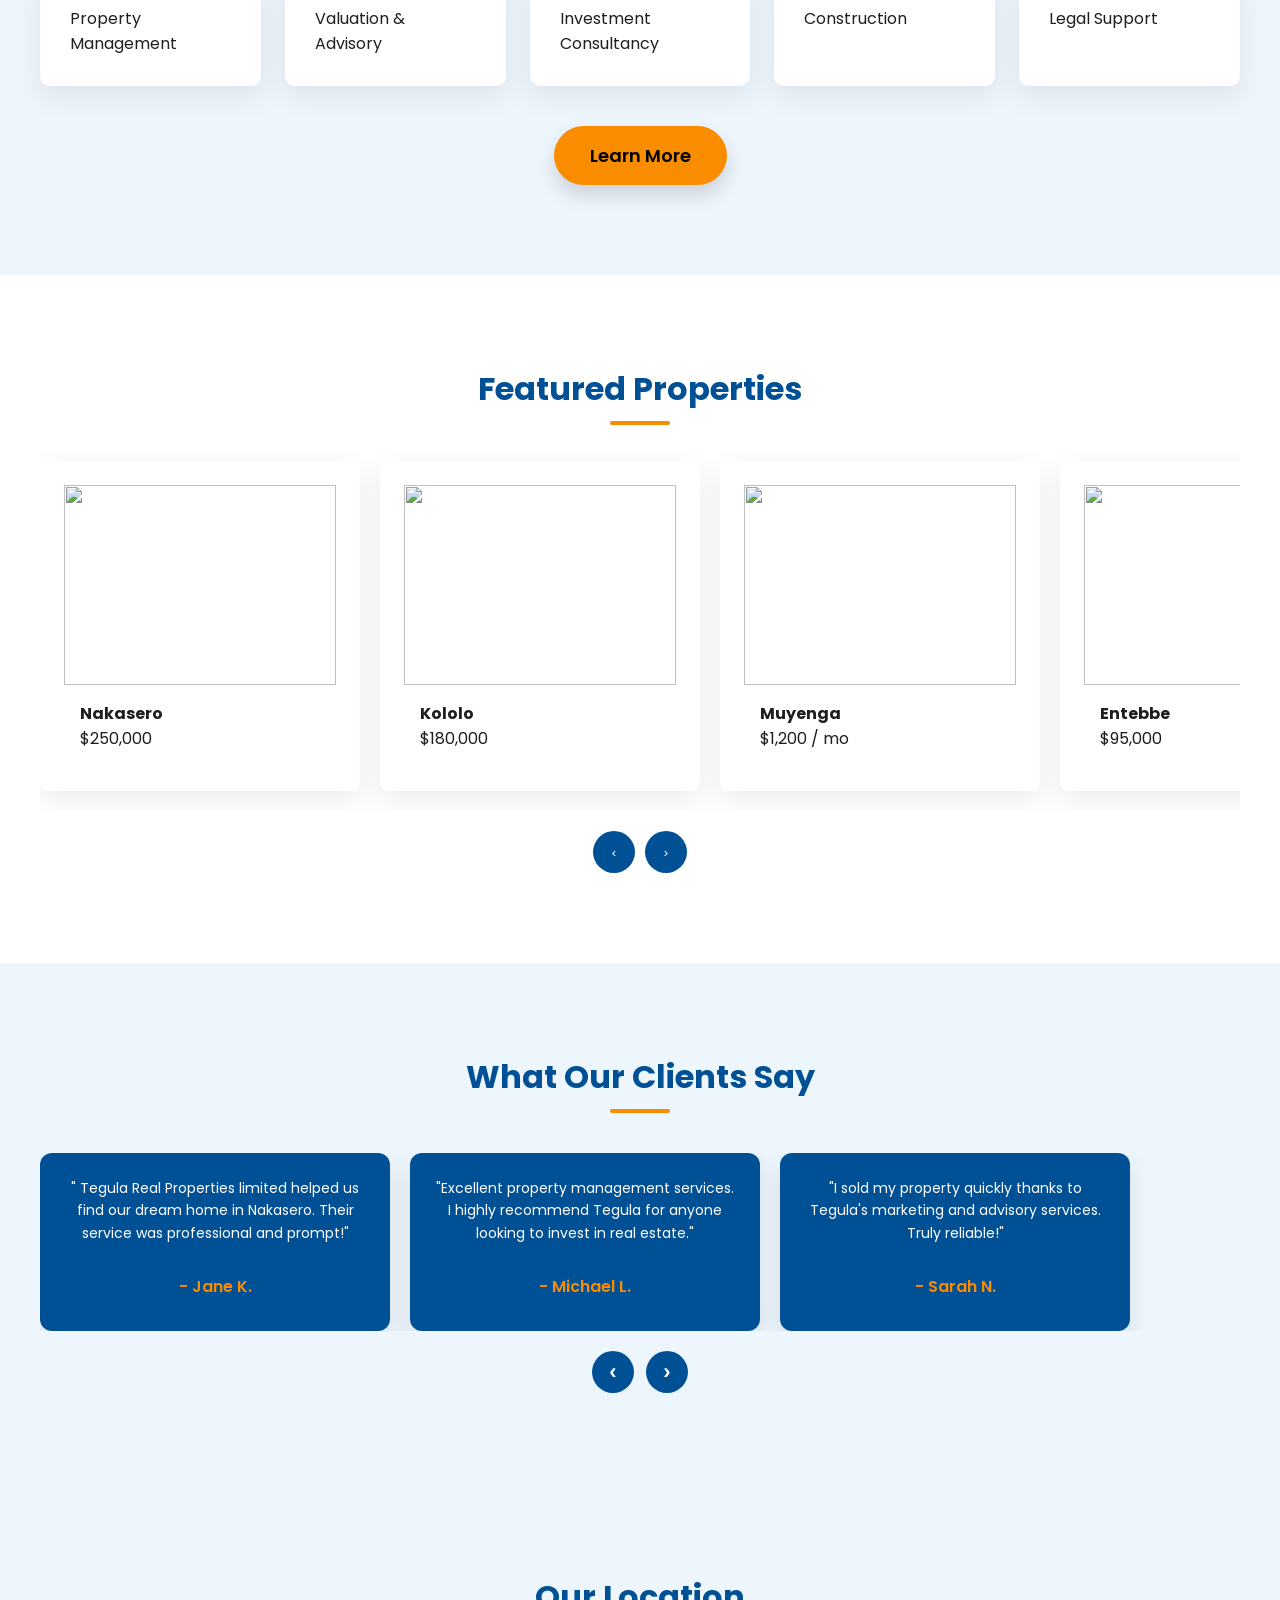
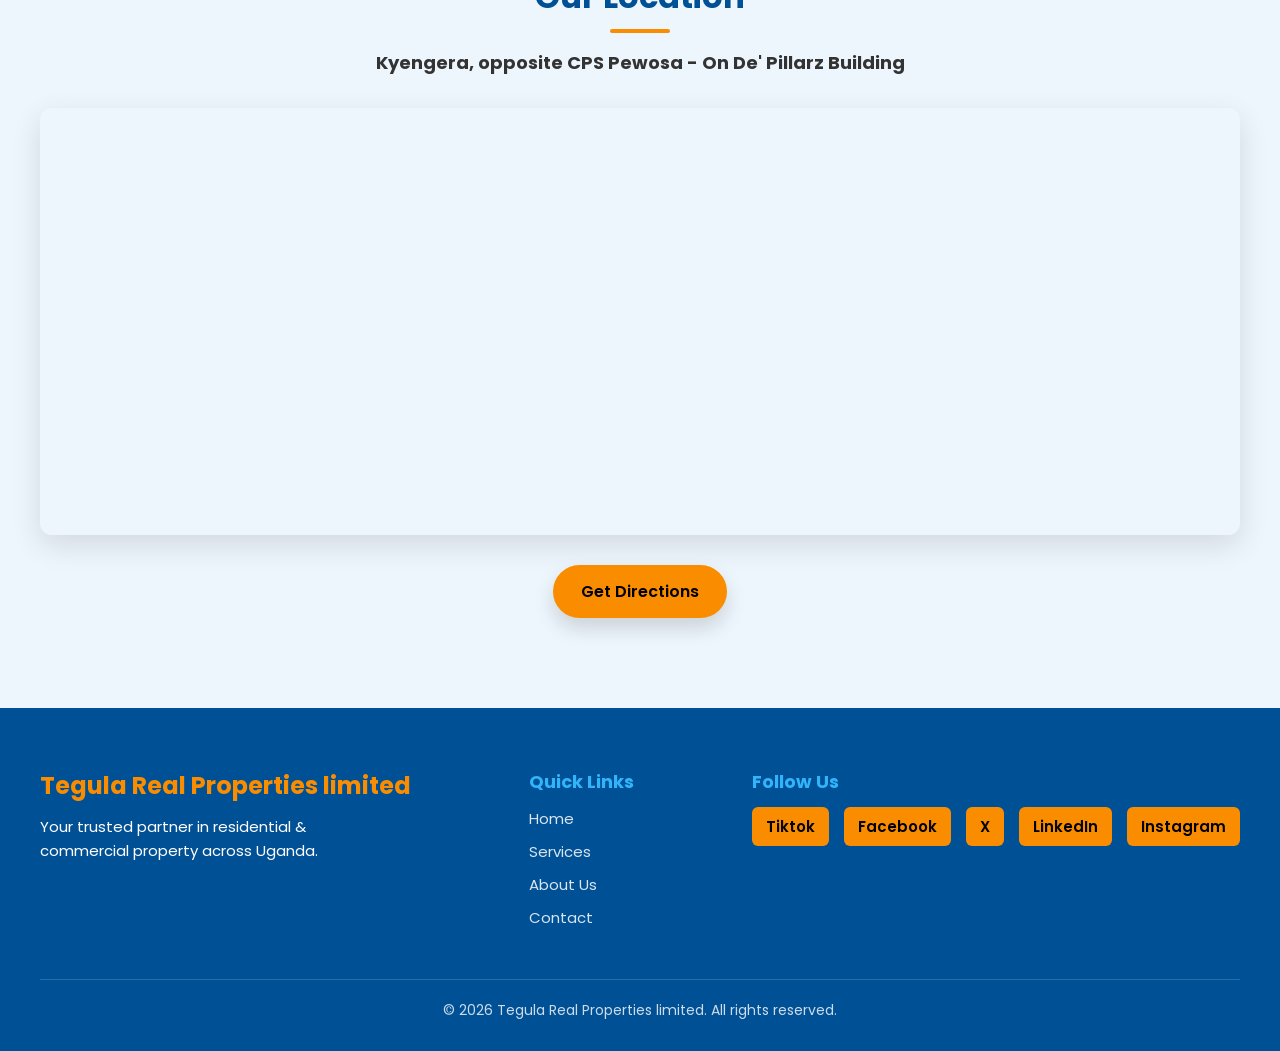
==== commit 0cf8ae24: "added properties modal" ====
--- a/index.html
+++ b/index.html
@@ -44,7 +44,7 @@
     <div class="nav">
   <div class="logo">
   <a href="index.html">
-    <img src="images/logo (1).png" alt="Tegula Real Estate Logo">
+    <img src="images/logotegula.png" alt="Tegula Real Estate Logo">
   </a>
 </div>
 
@@ -122,7 +122,7 @@
       <li>1200 sqft</li>
     </ul>
     <div class="price">$350,000</div>
-    <a href="/ourProjects.html" class="cta-btn">View Details</a>
+    <a href="properties.html" class="cta-btn">View Details</a>
   </div>
 </section>
 
--- a/css/style.css
+++ b/css/style.css
@@ -1693,3 +1693,93 @@
     grid-template-columns: 1fr;
   }
 }
+
+.property-carousel {
+  position: relative;
+  width: 100%;
+  height: 220px;
+  overflow: hidden;
+  border-radius: 10px;
+}
+
+.property-carousel img {
+  width: 100%;
+  height: 220px;
+  object-fit: cover;
+  display: none;
+}
+
+.property-carousel img.active {
+  display: block;
+}
+
+.carousel-btn {
+  position: absolute;
+  top: 50%;
+  transform: translateY(-50%);
+  background: rgba(0,0,0,0.6);
+  color: #fff;
+  border: none;
+  font-size: 18px;
+  padding: 6px 10px;
+  cursor: pointer;
+  border-radius: 50%;
+}
+
+.carousel-btn.prev { left: 8px; }
+.carousel-btn.next { right: 8px; }
+
+.carousel-btn:hover {
+  background: #f57c00;
+}
+/* ===== FULLSCREEN IMAGE MODAL ===== */
+/* IMAGE MODAL */
+.image-modal {
+  display: none;
+  position: fixed;
+  z-index: 9999;
+  left: 0;
+  top: 0;
+  width: 100%;
+  height: 100%;
+  background: rgba(0, 0, 0, 0.85);
+  align-items: center;
+  justify-content: center;
+}
+
+.image-modal img {
+  max-width: 90%;
+  max-height: 90%;
+  border-radius: 8px;
+}
+
+.close-modal {
+  position: absolute;
+  top: 20px;
+  right: 30px;
+  color: #fff;
+  font-size: 35px;
+  cursor: pointer;
+}
+
+/* Make images clickable */
+.carousel-img {
+  cursor: pointer;
+}
+
+/* Smooth zoom animation */
+@keyframes zoomIn {
+  from {
+    transform: scale(0.9);
+    opacity: 0;
+  }
+  to {
+    transform: scale(1);
+    opacity: 1;
+  }
+}
+
+/* Make carousel images clickable */
+.property-carousel img {
+  cursor: pointer;
+}
